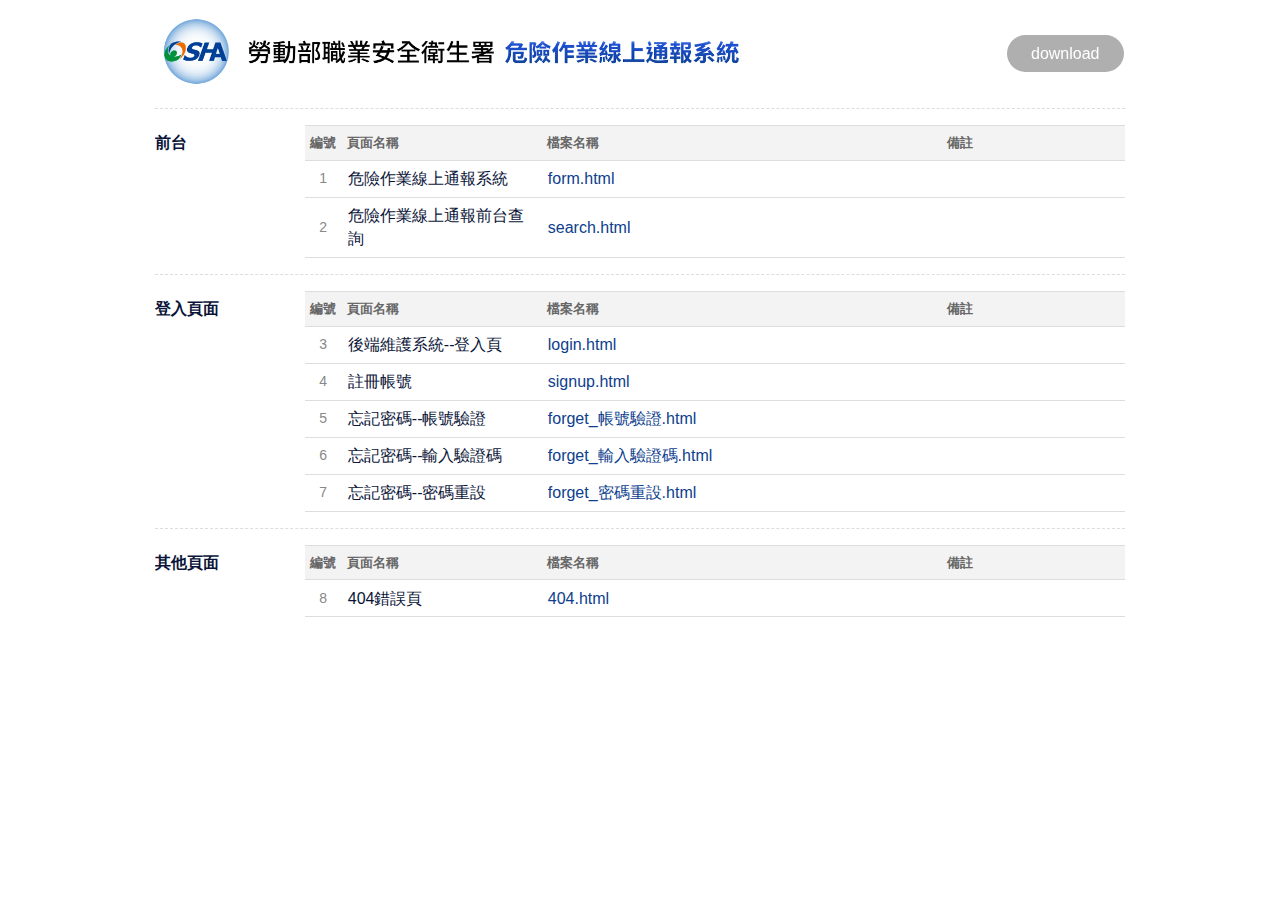
==== index.html @ 1592929c "first commit" ====
<!DOCTYPE html>
<html lang="zh-Hant" class="no-js">
  <head>
    <meta name="robots" content="noindex" />
    <!-- 使用 noindex 禁止 Google 搜尋建立索引，套版時請工程師刪掉這行 -->
    <meta charset="utf-8" />
    <meta http-equiv="X-UA-Compatible" content="IE=edge" />
    <meta name="viewport" content="width=device-width, initial-scale=1" />
    <title>勞動部職業安全衛生署 危險作業線上通報系統</title>
    <!--[if lt IE 9]>
      <script src="js/html5shiv.js"></script>
      <script src="js/respond.min.js"></script>
    <![endif]-->
    <!-- mainJs -->
    <link rel="stylesheet" href="css/style.css" />
    <style>
      .demo_wrap {
        max-width: 1000px;
        margin: 0em auto 1em;
        padding: 15px 15px 3em;
        clear: both;
        background: #fff;
      }

      .demo_wrap h1 {
        display: block;
        margin: 0px auto;
        max-width: 600px;
        float: left;
        margin-right: 1em;
      }

      @media screen and (max-width: 545px) {
        .demo_wrap h1 {
          max-width: 100%;
          float: none;
          text-align: center;
        }
      }

      .demo_wrap h1 img {
        width: 600px;
      }

      .num {
        width: 12%;
      }

      body {
        counter-reset: num;
      }

      table {
      }

      table th {
        color: #555;
        font-size: 0.813rem;
        text-align: left;
        color: #666;
      }

      table td,
      table th {
        border-left: none;
        border-right: none;
        padding: 0.4em;
      }

      table td .gray {
        color: #808080;
        font-size: 0.938rem;
      }

      table td a {
        display: block;
      }

      table tr th:first-child {
        width: 30px;
      }

      table caption {
        text-align: left;
        font-weight: bold;
        font-size: 1.25em;
        padding: 0.5em 0;
        color: #ff5050;
      }

      tbody tr td:first-child:before {
        counter-increment: num;
        display: block;
        text-align: center;
        color: #888;
        font-size: 0.875rem;
        content: counters(num, '.') ' ';
      }

      tbody tr td:nth-child(2) {
        width: 200px;
      }

      tbody tr td:nth-child(3) {
        width: 400px;
      }

      .btnGrp {
        text-align: right;
      }

      @media screen and (max-width: 545px) {
        .btnGrp {
          text-align: center;
        }
      }

      .tableWrapper {
        display: flex;
        align-items: flex-start;
      }

      @media screen and (max-width: 545px) {
        .tableWrapper {
          flex-flow: row wrap;
        }

        .tableWrapper h2 {
          flex: 1 0 100%;
          margin-bottom: 1em;
        }
      }

      h2 {
        margin: 0.5em 0 0.25em;
        font-size: 1rem;
        line-height: 1.25em;
        white-space: nowrap;
      }

      .tableWrapper h2 {
        flex: 0 0 150px;
        padding-right: 1em;
      }

      hr {
        border-top: 1px dashed #ddd;
      }
    </style>
  </head>

  <body>
    <div class="demo_wrap">
      <h1><img src="images/logo.png" alt="" /></h1>
      <div class="btnGrp">
        <a href="https://github.com/HywebU00/HyUI_v4.0" class="btn">download</a>
      </div>
      <hr />
      <div class="tableWrapper">
        <h2>前台</h2>
        <table>
          <thead>
            <tr>
              <th class="num">編號</th>
              <th>頁面名稱</th>
              <th>檔案名稱</th>
              <th>備註</th>
            </tr>
          </thead>
          <tbody>
            <tr>
              <td></td>
              <td>危險作業線上通報系統</td>
              <td><a href="form.html"></a></td>
              <td></td>
            </tr>
            <tr>
              <td></td>
              <td>危險作業線上通報前台查詢</td>
              <td><a href="search.html"></a></td>
              <td></td>
            </tr>
          </tbody>
        </table>
      </div>
      <hr />
      <div class="tableWrapper">
        <h2>登入頁面</h2>
        <table>
          <thead>
            <tr>
              <th class="num">編號</th>
              <th>頁面名稱</th>
              <th>檔案名稱</th>
              <th>備註</th>
            </tr>
          </thead>
          <tbody>
            <tr>
              <td></td>
              <td>後端維護系統--登入頁</td>
              <td><a href="login.html"></a></td>
              <td></td>
            </tr>
            <tr>
              <td></td>
              <td>註冊帳號</td>
              <td><a href="signup.html"></a></td>
              <td></td>
            </tr>
            <tr>
              <td></td>
              <td>忘記密碼--帳號驗證</td>
              <td><a href="forget_帳號驗證.html"></a></td>
              <td></td>
            </tr>
            <tr>
              <td></td>
              <td>忘記密碼--輸入驗證碼</td>
              <td><a href="forget_輸入驗證碼.html"></a></td>
              <td></td>
            </tr>
            <tr>
              <td></td>
              <td>忘記密碼--密碼重設</td>
              <td><a href="forget_密碼重設.html"></a></td>
              <td></td>
            </tr>
          </tbody>
        </table>
      </div>
      <hr />
      <div class="tableWrapper">
        <h2>其他頁面</h2>
        <table>
          <thead>
            <tr>
              <th class="num">編號</th>
              <th>頁面名稱</th>
              <th>檔案名稱</th>
              <th>備註</th>
            </tr>
          </thead>
          <tbody>
            <tr>
              <td></td>
              <td>404錯誤頁</td>
              <td><a href="404.html"></a></td>
              <td></td>
            </tr>
          </tbody>
        </table>
      </div>
    </div>
    <a href="javascript:;" class="scrollToTop" role="button">回頁首</a>
    <script>
      let aName = document.querySelectorAll('tbody a');
      aName.forEach((i) => {
        let Link = i.getAttribute('href');
        i.textContent = Link;
      });
    </script>
  </body>
</html>
---- css/style.css ----
@charset "UTF-8";
/* Grid system*/
/*== Media queries breakpoints*/
/* Extra small screen / phone*/
/* $screenXs:                  480px !default;*/
/* Small screen / tablet*/
/* $screenSm:                  768px !default;*/
/* Medium screen / desktop*/
/* $screenMd:                  992px !default;*/
/* Large screen / wide desktop*/
/* $screenLg:                  1400px !default;*/
/*== Grid system*/
/* $gridColumns:              12 !default;*/
/* $gridGutterWidth:         30px !default;*/
/*== Container sizes*/
/* Small screen / tablet*/
/* Medium screen / desktop*/
/* Large screen / wide desktop*/
/* Creates a wrapper for a series of columns*/
/* Generate the extra small columns*/
/* Generate the small columns*/
/* Generate the medium columns*/
/* Generate the large columns*/
img {
  max-width: 100%;
}

@layer webScss {
  html {
    font-family: sans-serif;
    -ms-text-size-adjust: 100%;
    -webkit-text-size-adjust: 100%;
  }
  body {
    margin: 0;
  }
  article,
  aside,
  details,
  figcaption,
  figure,
  footer,
  header,
  hgroup,
  main,
  menu,
  nav,
  section,
  summary {
    display: block;
  }
  audio,
  canvas,
  progress,
  video {
    display: inline-block;
    vertical-align: baseline;
  }
  audio:not([controls]) {
    display: none;
    height: 0;
  }
  [hidden],
  template {
    display: none;
  }
  a {
    background-color: transparent;
  }
  a:active, a:hover {
    outline: 0;
  }
  abbr[title] {
    border-bottom: 1px dotted;
  }
  b,
  strong {
    font-weight: bold;
  }
  dfn {
    font-style: italic;
  }
  h1 {
    font-size: 2em;
    margin: 0.67em 0;
  }
  mark {
    background: #ff0;
    color: #000;
  }
  small {
    font-size: 80%;
  }
  sub,
  sup {
    font-size: 75%;
    line-height: 0;
    position: relative;
    vertical-align: baseline;
  }
  sup {
    top: -0.5em;
  }
  sub {
    bottom: -0.25em;
  }
  img {
    border: 0;
  }
  svg:not(:root) {
    overflow: hidden;
  }
  figure {
    margin: 1em 40px;
  }
  hr {
    box-sizing: content-box;
    height: 0;
  }
  pre {
    overflow: auto;
  }
  code,
  kbd,
  pre,
  samp {
    font-family: monospace, monospace;
    font-size: 1em;
  }
  button,
  input,
  optgroup,
  select,
  textarea {
    color: inherit;
    font: inherit;
    margin: 0;
  }
  button {
    overflow: visible;
  }
  button,
  select {
    text-transform: none;
  }
  button,
  html input[type=button],
  input[type=reset],
  input[type=submit] {
    -webkit-appearance: button;
    cursor: pointer;
  }
  button[disabled],
  html input[disabled] {
    cursor: default;
  }
  button::-moz-focus-inner,
  input::-moz-focus-inner {
    border: 0;
    padding: 0;
  }
  input {
    line-height: normal;
  }
  input[type=checkbox],
  input[type=radio] {
    box-sizing: border-box;
    padding: 0;
  }
  input[type=number]::-webkit-inner-spin-button,
  input[type=number]::-webkit-outer-spin-button {
    height: auto;
  }
  input[type=search] {
    -webkit-appearance: textfield;
    box-sizing: content-box;
  }
  input[type=search]::-webkit-search-cancel-button,
  input[type=search]::-webkit-search-decoration {
    -webkit-appearance: none;
  }
  fieldset {
    border: 1px solid #c0c0c0;
    margin: 0 2px;
    padding: 0.35em 0.625em 0.75em;
  }
  legend {
    border: 0;
    padding: 0;
  }
  textarea {
    overflow: auto;
  }
  optgroup {
    font-weight: bold;
  }
  table {
    border-collapse: collapse;
    border-spacing: 0;
  }
  td,
  th {
    padding: 0;
  }
  .cp {
    font-size: 1.0666666em;
    line-height: 1.65em;
  }
  @media screen and (max-width: 575px) {
    .cp {
      font-size: 1.2em;
    }
  }
  .cp h1 {
    font-size: 2em;
  }
  .cp h2 {
    font-size: 1.75em;
    margin-bottom: 1.25em;
  }
  .cp h3 {
    font-size: 1.5em;
  }
  .cp h4 {
    font-size: 1.25em;
    margin-top: 0;
    margin-bottom: 1em;
  }
  .cp h5 {
    font-size: 1.125em;
    margin-top: 0;
    margin-bottom: 1em;
  }
  .cp h6 {
    font-size: 1.125em;
    margin-top: 0;
    margin-bottom: 1em;
  }
  .cp p {
    font-size: 1em;
    line-height: 1.85em;
    margin-top: 0;
  }
  .cp ul,
  .cp ol {
    font-size: 1em;
    margin-bottom: 1em;
  }
  .cp ul li,
  .cp ol li {
    margin-bottom: 0.5em;
  }
  .cp dd,
  .cp th,
  .cp td figure {
    font-size: 1em;
  }
  .cp blockquote {
    background: #f1f1f1;
    font-style: normal;
    display: block;
    font-size: 1em;
    border-left: 5px solid #0d408d;
    padding: 2em;
    box-sizing: border-box;
    margin: 0 0em 2em;
  }
  .cp img {
    max-width: 100%;
  }
  @media screen and (max-width: 767px) {
    .cp img {
      max-width: 100%;
      width: auto;
      clear: both;
    }
  }
  a:focus-visible {
    outline: #255398 2px solid;
  }
  @media screen and (max-width: 767px) {
    a:focus-visible {
      box-shadow: none;
    }
  }
  .accessKey {
    position: absolute;
    top: 5px;
    left: 5px;
    z-index: 9;
    color: #0a1438;
    font-size: 1em;
  }
  @media screen and (max-width: 767px) {
    .accessKey {
      display: none;
    }
  }
  a.goCenter {
    position: absolute;
    top: -2.2em;
    left: 50%;
    margin-left: -480px;
    padding: 0 0.5em;
    height: 2em;
    line-height: 2em;
    background: #0d408d;
    color: #fff;
    text-decoration: none;
    z-index: 999999999999;
    opacity: 0;
    transition: 0.5s;
    border-radius: 0px 0px 4px 4px;
    color: #fff;
  }
  @media screen and (max-width: 767px) {
    a.goCenter {
      display: none;
    }
  }
  a.goCenter:hover, a.goCenter:focus-visible {
    background: #1155bc;
    top: 0;
    opacity: 1;
    box-shadow: none;
    color: #fff;
  }
  .no-js noscript {
    display: block;
    padding: 0.5em;
    border: 2px solid #0d408d;
    background: #fff;
    color: #666;
    overflow: hidden;
    line-height: 1.45em;
    font-size: 0.813em;
    margin: 0 0.5em 0.5em;
    border-radius: 4px;
    box-sizing: border-box;
  }
  .no-js noscript a {
    color: #0d408d;
  }
  .no-js noscript a:hover, .no-js noscript a:focus-visible {
    color: #0c3a7f;
  }
  .no-js .mpSlider .imgContainer {
    display: none;
  }
  .no-js .mpSlider .imgContainer img {
    -o-object-fit: cover;
       object-fit: cover;
  }
  .no-js .mpSlider .imgContainer:nth-child(1) {
    display: block;
  }
  .no-js .navigation {
    padding-right: 170px;
  }
  .no-js .navigation .language {
    width: auto;
    position: absolute;
    right: 160px;
  }
  .no-js .navigation .language > a {
    display: none;
  }
  .no-js .navigation .language ul {
    top: 0;
    width: 160px;
  }
  .no-js .navigation .language ul li {
    display: block;
    width: auto;
  }
  .no-js .webSearch noscript {
    margin-left: 1%;
    margin-right: 1%;
  }
  .no-js .tabSet {
    width: 100%;
    max-width: 800px;
    margin: 0 auto;
  }
  .no-js .tabSet .tabItem {
    width: 100%;
    display: block;
    position: relative;
    color: #000;
    margin-bottom: 0px;
    border-bottom: 3px solid #ddd;
  }
  .no-js .tabSet .tabItem > a {
    background: none;
    font-size: 1.5em;
    color: #000;
  }
  .no-js .tabSet .tabItem:before {
    display: none;
  }
  .no-js .tabSet .tabItem.active {
    color: #000;
    width: 100%;
    display: block;
    position: relative;
    border-bottom: 3px solid #ddd;
  }
  .no-js .tabSet .tabItem.active > a {
    color: #000;
    background: none;
  }
  .no-js .tabSet .tabContent {
    width: 100%;
    position: relative;
    display: block;
  }
  .no-js .cpSlider .imgContainer {
    display: inline-block;
    width: 30%;
    margin: 0 1% 1em;
  }
  @media screen and (max-width: 767px) {
    .no-js .cpSlider .imgContainer {
      width: 47%;
      margin: 0 1% 1em;
    }
  }
  .no-js .cpSlider .imgContainer img {
    -o-object-fit: cover;
       object-fit: cover;
  }
  .no-js .adSlider .imgContainer {
    display: inline-block;
    width: 22%;
    margin: 0 1% 1em;
    border: 1px solid #ddd;
  }
  @media screen and (max-width: 767px) {
    .no-js .adSlider .imgContainer {
      width: 47%;
      margin: 0 1% 1em;
    }
  }
  .no-js .adSlider .imgContainer img {
    -o-object-fit: cover;
       object-fit: cover;
  }
  .no-js img.lazy {
    display: none;
  }
  .no-js img.lazy + noscript img {
    display: block;
    -o-object-fit: cover;
       object-fit: cover;
  }
  body {
    font-size: 1em;
    font-weight: normal;
    color: #0a1438;
    line-height: 1.45em;
    font-family: Lato, "PingFang TC", "Helvetica Neue", Helvetica, 微軟正黑體, Arial, sans-serif;
    -webkit-text-size-adjust: none;
  }
  body.smallSize {
    font-size: 0.938em;
  }
  body.largeSize {
    font-size: 1.125em;
  }
  a {
    text-decoration: none;
    color: #0d408d;
  }
  a:hover, a:focus-visible {
    color: #0c3a7f;
    cursor: pointer;
  }
  a:focus-visible {
    outline: #0c3a7f 2px solid;
  }
  kbd {
    background: #fff;
    border-radius: 0.2em;
    color: #555;
    font-weight: bold;
    display: inline-block;
    padding: 0.1em 0.6em;
    font-size: 0.938em;
    font-family: sans-serif;
    margin-right: 0.4em;
    margin-bottom: 0.1em;
    vertical-align: middle;
    border-top: 1px solid #bbb;
    border-bottom: 3px solid #bbb;
    border-left: 2px solid #bbb;
    border-right: 2px solid #bbb;
  }
  kbd ~ kbd {
    margin-left: 0.4em;
  }
  kbd kbd {
    border: none;
  }
  .fontSize {
    display: flex;
    align-items: center;
    margin-right: 0.5em;
  }
  .fontSize > button, .fontSize > button.disabled,
  .fontSize button[disabled] {
    font-size: 0.875em;
    color: #222;
    padding: 0;
    margin: 0;
    opacity: 1;
    background: none;
    border: none;
    text-align: left;
  }
  .fontSize span {
    content: "字型大小：";
    display: block;
    font-size: 0.875em;
    margin-top: 4px;
  }
  .fontSize ul {
    margin: 0;
    padding: 0;
    list-style: none;
    display: flex;
    flex: 0 0 6em;
  }
  .fontSize ul li {
    font-size: 1em;
    flex: 0 0 auto;
    margin: 2px;
    align-items: center;
  }
  .fontSize ul li button,
  .fontSize ul li a {
    display: block;
    text-align: center;
    line-height: 32px;
    border-radius: 50%;
    background: #f1f1f1;
    width: 32px;
    height: 32px;
    color: #333;
    margin: 0;
    padding: 0;
  }
  .fontSize ul li button:hover, .fontSize ul li button:focus, .fontSize ul li button.active,
  .fontSize ul li a:hover,
  .fontSize ul li a:focus,
  .fontSize ul li a.active {
    background: #0c3a7f;
    color: #fff;
    box-shadow: none;
  }
  .fontSize ul li button.small,
  .fontSize ul li a.small {
    font-size: 0.938em;
  }
  .fontSize ul li button.large,
  .fontSize ul li a.large {
    font-size: 1.125em;
  }
  @media screen and (max-width: 767px) {
    .fontSize {
      display: none;
    }
  }
  .fontSize.typeB {
    margin: 0;
    position: relative;
  }
  .fontSize.typeB::before {
    display: none;
  }
  .fontSize.typeB > button {
    text-indent: -9999px;
    color: transparent;
    width: 50px;
    aspect-ratio: 1/1;
    position: relative;
  }
  .fontSize.typeB > button::before {
    width: 100%;
    aspect-ratio: 1/1;
    content: "Aa";
    text-indent: 0;
    color: #fff;
    position: absolute;
    text-align: center;
    inset: 0;
    line-height: 50px;
    z-index: 2;
    display: block;
  }
  .fontSize.typeB ul {
    background: #444;
    position: absolute;
    display: none;
    top: 100%;
    left: 50%;
    transform: translateX(-50%);
  }
  .fontSize.typeB ul li {
    margin: 0 auto;
  }
  .fontSize.typeB ul li button {
    color: #fff;
    padding: 0;
    margin: 0;
    border: none;
    border-radius: 0;
    background: none;
    transition: 0.3s ease-out;
  }
  .fontSize.typeB ul li button.active {
    background: #0c3a7f;
    color: #fff;
    box-shadow: none;
  }
  .fontSize.typeB ul li button:hover, .fontSize.typeB ul li button:focus-visible {
    background: #0d408d;
    border-inline: #0c3a7f 2px solid;
  }
  .btnGrp {
    text-align: center;
    padding: 1em 0;
  }
  .uploadGrp .uploadBtn, .btn {
    font-size: 1em;
    touch-action: manipulation;
    background-image: none;
    display: inline-block;
    text-align: center;
    vertical-align: middle;
    text-decoration: none;
    white-space: nowrap;
    line-height: normal;
    width: auto;
    padding: 0.6em 1.5em;
    min-width: 4em;
    margin: 0.25em 0.1em;
    text-shadow: none;
    border-radius: 30px;
  }
  .uploadGrp .uploadBtn i, .btn i {
    margin-right: 0.25em;
    margin-left: 0.25em;
  }
  .btn {
    background: #afafaf;
    border: none;
    color: #fff;
    position: relative;
    overflow: hidden;
    transform: perspective(1px) translateZ(0);
    transition-property: color;
    position: relative;
  }
  .btn:before {
    content: "";
    position: absolute;
    z-index: -1;
    top: 0;
    left: 0;
    right: 0;
    bottom: 0;
    background: rgba(150, 150, 150, 0.5);
    transform: scale(0);
    transition-property: transform;
    transition-duration: 0.2s;
    transition-timing-function: ease-out;
  }
  .btn:hover, .btn:focus-visible {
    cursor: pointer;
    color: #fff;
    outline: none;
  }
  .btn:hover::before, .btn:focus-visible::before {
    transform: scale(1);
  }
  .btn.active {
    background: #bcbcbc;
    cursor: pointer;
  }
  .btn:hover, .btn:focus-visible {
    color: #fff;
    outline: none;
  }
  .btnSubmit,
  .btnPrimary {
    background: #092b5e;
    border: none;
    color: #fff;
    position: relative;
    overflow: hidden;
    transform: perspective(1px) translateZ(0);
    transition-property: color;
    position: relative;
    background: linear-gradient(180deg, #637fe3 0%, #1e50d1 35%, #0d408d 100%);
  }
  .btnSubmit:before,
  .btnPrimary:before {
    content: "";
    position: absolute;
    z-index: -1;
    top: 0;
    left: 0;
    right: 0;
    bottom: 0;
    background: rgba(4, 22, 48, 0.5);
    transform: scale(0);
    transition-property: transform;
    transition-duration: 0.2s;
    transition-timing-function: ease-out;
  }
  .btnSubmit:hover, .btnSubmit:focus-visible,
  .btnPrimary:hover,
  .btnPrimary:focus-visible {
    cursor: pointer;
    color: #fff;
    outline: none;
  }
  .btnSubmit:hover::before, .btnSubmit:focus-visible::before,
  .btnPrimary:hover::before,
  .btnPrimary:focus-visible::before {
    transform: scale(1);
  }
  .btnSubmit.active,
  .btnPrimary.active {
    background: #0b3576;
    cursor: pointer;
  }
  .btnSearch {
    background: #0f4ba4;
    border: none;
    color: #fff;
    position: relative;
    overflow: hidden;
    transform: perspective(1px) translateZ(0);
    transition-property: color;
    position: relative;
  }
  .btnSearch:before {
    content: "";
    position: absolute;
    z-index: -1;
    top: 0;
    left: 0;
    right: 0;
    bottom: 0;
    background: rgba(11, 53, 118, 0.5);
    transform: scale(0);
    transition-property: transform;
    transition-duration: 0.2s;
    transition-timing-function: ease-out;
  }
  .btnSearch:hover, .btnSearch:focus-visible {
    cursor: pointer;
    color: #fff;
    outline: none;
  }
  .btnSearch:hover::before, .btnSearch:focus-visible::before {
    transform: scale(1);
  }
  .btnSearch.active {
    background: #1155bc;
    cursor: pointer;
  }
  .btnSecondary {
    background: #1b47bb;
    border: none;
    color: #fff;
    position: relative;
    overflow: hidden;
    transform: perspective(1px) translateZ(0);
    transition-property: color;
    position: relative;
    background: linear-gradient(180deg, #45bcff 0%, #2b90dc 35%, #006ec0 100%);
    color: #fff;
    text-shadow: none;
  }
  .btnSecondary:before {
    content: "";
    position: absolute;
    z-index: -1;
    top: 0;
    left: 0;
    right: 0;
    bottom: 0;
    background: rgba(20, 54, 142, 0.5);
    transform: scale(0);
    transition-property: transform;
    transition-duration: 0.2s;
    transition-timing-function: ease-out;
  }
  .btnSecondary:hover, .btnSecondary:focus-visible {
    cursor: pointer;
    color: #fff;
    outline: none;
  }
  .btnSecondary:hover::before, .btnSecondary:focus-visible::before {
    transform: scale(1);
  }
  .btnSecondary.active {
    background: #1e50d1;
    cursor: pointer;
  }
  .btnNormal {
    background: #e4ecff;
    border: none;
    color: #0a1438;
    position: relative;
    overflow: hidden;
    transform: perspective(1px) translateZ(0);
    transition-property: color;
    position: relative;
    text-shadow: none;
  }
  .btnNormal:before {
    content: "";
    position: absolute;
    z-index: -1;
    top: 0;
    left: 0;
    right: 0;
    bottom: 0;
    background: rgba(177, 200, 255, 0.5);
    transform: scale(0);
    transition-property: transform;
    transition-duration: 0.2s;
    transition-timing-function: ease-out;
  }
  .btnNormal:hover, .btnNormal:focus-visible {
    cursor: pointer;
    color: #fff;
    outline: none;
  }
  .btnNormal:hover::before, .btnNormal:focus-visible::before {
    transform: scale(1);
  }
  .btnNormal.active {
    background: #fefeff;
    cursor: pointer;
  }
  .btnNormal:hover, .btnNormal:focus-visible {
    color: #404046;
  }
  .btnNostyle {
    border: none;
  }
  .btnBack {
    background: #555;
    color: #fff;
    border: 1px solid #ddd;
  }
  .btnBack:hover, .btnBack:focus-visible {
    background: #092b5e;
    border: 1px solid #ddd;
  }
  .disabled,
  [disabled] {
    opacity: 0.5;
    cursor: not-allowed;
    text-shadow: none;
  }
  .readonly,
  [readonly] {
    opacity: 0.5;
    cursor: not-allowed;
    text-shadow: none;
  }
  .btnXl {
    font-size: 1.5em;
  }
  .btnLg {
    font-size: 1.25em;
  }
  .btnSm {
    font-size: 0.938em;
  }
  .btnXs {
    font-size: 0.75em;
  }
  .divider,
  .dividerVertical {
    text-align: center;
    white-space: nowrap;
    -webkit-user-select: none;
    -moz-user-select: none;
    -o-user-select: none;
    user-select: none;
    font-size: 0.813em;
    color: grey;
    text-shadow: 0 1px 1px #fff;
    display: block;
  }
  .divider {
    display: table;
    line-height: 1;
    margin: 20px 0;
  }
  .divider:after, .divider:before {
    content: "";
    display: table-cell;
    position: relative;
    top: 50%;
    width: 50%;
    background-repeat: no-repeat;
    background-image: url("../images/basic/divider.jpg");
  }
  .divider:before {
    background-position: right 1em top 50%;
  }
  .divider:after {
    background-position: left 1em top 50%;
  }
  .dividerVertical {
    position: absolute;
    z-index: 2;
    top: 50%;
    left: 50%;
    width: auto;
    height: 50%;
    line-height: 0;
    transform: translateX(-50%);
  }
  .dividerVertical:after, .dividerVertical:before {
    content: "";
    position: absolute;
    left: 50%;
    z-index: 3;
    width: 0;
    height: calc(100% - 1.2rem);
    border-left: 1px solid #cfcfcf;
    border-right: 1px solid rgba(255, 255, 255, 0.05);
  }
  .dividerVertical:before {
    top: -100%;
  }
  .dividerVertical:after {
    bottom: 0;
  }
  hr {
    border: none;
    border-top: 1px solid #cfcfcf;
    margin: 1em 0px;
    display: block;
    clear: both;
  }
  [class^=i_]:before {
    content: "";
    display: inline-block;
    height: 1em;
    width: 1em;
    vertical-align: middle;
  }
  .i_calendarColor:before {
    background: url(../images/icon/icon_calendar_color.svg) center center no-repeat;
    background-size: contain;
    margin-top: -0.1em;
    margin-bottom: 0.1em;
  }
  .i_add_dark:before {
    background: url(../images/icon/icon_add_dark.svg) center center no-repeat;
    background-size: contain;
    margin-top: -0.1em;
    margin-bottom: 0.1em;
  }
  .i_apple_dark:before {
    background: url(../images/icon/icon_apple_dark.svg) center center no-repeat;
    background-size: contain;
    margin-top: -0.1em;
    margin-bottom: 0.1em;
  }
  .i_arrowLeft_dark:before {
    background: url(../images/icon/icon_arrow_left_dark.svg) center center no-repeat;
    background-size: contain;
    margin-top: -0.1em;
    margin-bottom: 0.1em;
  }
  .i_arrowRight_dark:before {
    background: url(../images/icon/icon_arrow_right_dark.svg) center center no-repeat;
    background-size: contain;
    margin-top: -0.1em;
    margin-bottom: 0.1em;
  }
  .i_arrowUp_dark:before {
    background: url(../images/icon/icon_arrow_up_dark.svg) center center no-repeat;
    background-size: contain;
    margin-top: -0.1em;
    margin-bottom: 0.1em;
  }
  .i_arrowDown_dark:before {
    background: url(../images/icon/icon_arrow_down_dark.svg) center center no-repeat;
    background-size: contain;
    margin-top: -0.1em;
    margin-bottom: 0.1em;
  }
  .i_bookmark_dark:before {
    background: url(../images/icon/icon_bookmark_dark.svg) center center no-repeat;
    background-size: contain;
    margin-top: -0.1em;
    margin-bottom: 0.1em;
  }
  .i_calendar_dark:before {
    background: url(../images/icon/icon_calendar_dark.svg) center center no-repeat;
    background-size: contain;
    margin-top: -0.1em;
    margin-bottom: 0.1em;
  }
  .i_chat_dark:before {
    background: url(../images/icon/icon_chat_dark.svg) center center no-repeat;
    background-size: contain;
    margin-top: -0.1em;
    margin-bottom: 0.1em;
  }
  .i_check_dark:before {
    background: url(../images/icon/icon_check_dark.svg) center center no-repeat;
    background-size: contain;
    margin-top: -0.1em;
    margin-bottom: 0.1em;
  }
  .i_clock_dark:before {
    background: url(../images/icon/icon_clock_dark.svg) center center no-repeat;
    background-size: contain;
    margin-top: -0.1em;
    margin-bottom: 0.1em;
  }
  .i_close_dark:before {
    background: url(../images/icon/icon_close_dark.svg) center center no-repeat;
    background-size: contain;
    margin-top: -0.1em;
    margin-bottom: 0.1em;
  }
  .i_copy_dark:before {
    background: url(../images/icon/icon_copy_dark.svg) center center no-repeat;
    background-size: contain;
    margin-top: -0.1em;
    margin-bottom: 0.1em;
  }
  .i_dot_dark:before {
    background: url(../images/icon/icon_dot_dark.svg) center center no-repeat;
    background-size: contain;
    margin-top: -0.1em;
    margin-bottom: 0.1em;
  }
  .i_edit_dark:before {
    background: url(../images/icon/icon_edit_dark.svg) center center no-repeat;
    background-size: contain;
    margin-top: -0.1em;
    margin-bottom: 0.1em;
  }
  .i_facebook_dark:before {
    background: url(../images/icon/icon_facebook_dark.svg) center center no-repeat;
    background-size: contain;
    margin-top: -0.1em;
    margin-bottom: 0.1em;
  }
  .i_global_dark:before {
    background: url(../images/icon/icon_global_dark.svg) center center no-repeat;
    background-size: contain;
    margin-top: -0.1em;
    margin-bottom: 0.1em;
  }
  .i_googleplus_dark:before {
    background: url(../images/icon/icon_googleplus_dark.svg) center center no-repeat;
    background-size: contain;
    margin-top: -0.1em;
    margin-bottom: 0.1em;
  }
  .i_grid_dark:before {
    background: url(../images/icon/icon_grid_dark.svg) center center no-repeat;
    background-size: contain;
    margin-top: -0.1em;
    margin-bottom: 0.1em;
  }
  .i_heart_dark:before {
    background: url(../images/icon/icon_heart_dark.svg) center center no-repeat;
    background-size: contain;
    margin-top: -0.1em;
    margin-bottom: 0.1em;
  }
  .i_home_dark:before {
    background: url(../images/icon/icon_home_dark.svg) center center no-repeat;
    background-size: contain;
    margin-top: -0.1em;
    margin-bottom: 0.1em;
  }
  .i_info_dark:before {
    background: url(../images/icon/icon_info_dark.svg) center center no-repeat;
    background-size: contain;
    margin-top: -0.1em;
    margin-bottom: 0.1em;
  }
  .i_layout_dark:before {
    background: url(../images/icon/icon_layout_dark.svg) center center no-repeat;
    background-size: contain;
    margin-top: -0.1em;
    margin-bottom: 0.1em;
  }
  .i_link_dark:before {
    background: url(../images/icon/icon_link_dark.svg) center center no-repeat;
    background-size: contain;
    margin-top: -0.1em;
    margin-bottom: 0.1em;
  }
  .i_linkedin_dark:before {
    background: url(../images/icon/icon_linkedin_dark.svg) center center no-repeat;
    background-size: contain;
    margin-top: -0.1em;
    margin-bottom: 0.1em;
  }
  .i_lock_dark:before {
    background: url(../images/icon/icon_lock_dark.svg) center center no-repeat;
    background-size: contain;
    margin-top: -0.1em;
    margin-bottom: 0.1em;
  }
  .i_mail_dark:before {
    background: url(../images/icon/icon_mail_dark.svg) center center no-repeat;
    background-size: contain;
    margin-top: -0.1em;
    margin-bottom: 0.1em;
  }
  .i_man_dark:before {
    background: url(../images/icon/icon_man_dark.svg) center center no-repeat;
    background-size: contain;
    margin-top: -0.1em;
    margin-bottom: 0.1em;
  }
  .i_minus_dark:before {
    background: url(../images/icon/icon_minus_dark.svg) center center no-repeat;
    background-size: contain;
    margin-top: -0.1em;
    margin-bottom: 0.1em;
  }
  .i_move_dark:before {
    background: url(../images/icon/icon_move_dark.svg) center center no-repeat;
    background-size: contain;
    margin-top: -0.1em;
    margin-bottom: 0.1em;
  }
  .i_order_dark:before {
    background: url(../images/icon/icon_order_dark.svg) center center no-repeat;
    background-size: contain;
    margin-top: -0.1em;
    margin-bottom: 0.1em;
  }
  .i_photo_dark:before {
    background: url(../images/icon/icon_photo_dark.svg) center center no-repeat;
    background-size: contain;
    margin-top: -0.1em;
    margin-bottom: 0.1em;
  }
  .i_pick_dark:before {
    background: url(../images/icon/icon_pick_dark.svg) center center no-repeat;
    background-size: contain;
    margin-top: -0.1em;
    margin-bottom: 0.1em;
  }
  .i_play_dark:before {
    background: url(../images/icon/icon_play_dark.svg) center center no-repeat;
    background-size: contain;
    margin-top: -0.1em;
    margin-bottom: 0.1em;
  }
  .i_reflash_dark:before {
    background: url(../images/icon/icon_reflash_dark.svg) center center no-repeat;
    background-size: contain;
    margin-top: -0.1em;
    margin-bottom: 0.1em;
  }
  .i_rss_dark:before {
    background: url(../images/icon/icon_rss_dark.svg) center center no-repeat;
    background-size: contain;
    margin-top: -0.1em;
    margin-bottom: 0.1em;
  }
  .i_search_dark:before {
    background: url(../images/icon/icon_search_dark.svg) center center no-repeat;
    background-size: contain;
    margin-top: -0.1em;
    margin-bottom: 0.1em;
  }
  .i_setting_dark:before {
    background: url(../images/icon/icon_setting_dark.svg) center center no-repeat;
    background-size: contain;
    margin-top: -0.1em;
    margin-bottom: 0.1em;
  }
  .i_sort_dark:before {
    background: url(../images/icon/icon_sort_dark.svg) center center no-repeat;
    background-size: contain;
    margin-top: -0.1em;
    margin-bottom: 0.1em;
  }
  .i_star_dark:before {
    background: url(../images/icon/icon_star_dark.svg) center center no-repeat;
    background-size: contain;
    margin-top: -0.1em;
    margin-bottom: 0.1em;
  }
  .i_top_dark:before {
    background: url(../images/icon/icon_top_dark.svg) center center no-repeat;
    background-size: contain;
    margin-top: -0.1em;
    margin-bottom: 0.1em;
  }
  .i_trash_dark:before {
    background: url(../images/icon/icon_trash_dark.svg) center center no-repeat;
    background-size: contain;
    margin-top: -0.1em;
    margin-bottom: 0.1em;
  }
  .i_twitter_dark:before {
    background: url(../images/icon/icon_twitter_dark.svg) center center no-repeat;
    background-size: contain;
    margin-top: -0.1em;
    margin-bottom: 0.1em;
  }
  .i_video_dark:before {
    background: url(../images/icon/icon_video_dark.svg) center center no-repeat;
    background-size: contain;
    margin-top: -0.1em;
    margin-bottom: 0.1em;
  }
  .i_view_dark:before {
    background: url(../images/icon/icon_view_dark.svg) center center no-repeat;
    background-size: contain;
    margin-top: -0.1em;
    margin-bottom: 0.1em;
  }
  .i_vimeo_dark:before {
    background: url(../images/icon/icon_vimeo_dark.svg) center center no-repeat;
    background-size: contain;
    margin-top: -0.1em;
    margin-bottom: 0.1em;
  }
  .i_youtube_dark:before {
    background: url(../images/icon/icon_youtube_dark.svg) center center no-repeat;
    background-size: contain;
    margin-top: -0.1em;
    margin-bottom: 0.1em;
  }
  .i_add:before {
    background: url(../images/icon/icon_add.svg) center center no-repeat;
    background-size: contain;
    margin-top: -0.1em;
    margin-bottom: 0.1em;
  }
  .i_apple:before {
    background: url(../images/icon/icon_apple.svg) center center no-repeat;
    background-size: contain;
    margin-top: -0.1em;
    margin-bottom: 0.1em;
  }
  .i_arrowLeft:before {
    background: url(../images/icon/icon_arrow_left.svg) center center no-repeat;
    background-size: contain;
    margin-top: -0.1em;
    margin-bottom: 0.1em;
  }
  .i_arrowRight:before {
    background: url(../images/icon/icon_arrow_right.svg) center center no-repeat;
    background-size: contain;
    margin-top: -0.1em;
    margin-bottom: 0.1em;
  }
  .i_arrowUp:before {
    background: url(../images/icon/icon_arrowUp.svg) center center no-repeat;
    background-size: contain;
    margin-top: -0.1em;
    margin-bottom: 0.1em;
  }
  .i_arrowDown:before {
    background: url(../images/icon/icon_arrowDown.svg) center center no-repeat;
    background-size: contain;
    margin-top: -0.1em;
    margin-bottom: 0.1em;
  }
  .i_bookmark:before {
    background: url(../images/icon/icon_bookmark.svg) center center no-repeat;
    background-size: contain;
    margin-top: -0.1em;
    margin-bottom: 0.1em;
  }
  .i_calendar:before {
    background: url(../images/icon/icon_calendar.svg) center center no-repeat;
    background-size: contain;
    margin-top: -0.1em;
    margin-bottom: 0.1em;
  }
  .i_calendar_color:before {
    background: url(../images/icon/icon_calendar_color.svg) center center no-repeat;
    background-size: contain;
    margin-top: -0.1em;
    margin-bottom: 0.1em;
  }
  .i_chat:before {
    background: url(../images/icon/icon_chat.svg) center center no-repeat;
    background-size: contain;
    margin-top: -0.1em;
    margin-bottom: 0.1em;
  }
  .i_check:before {
    background: url(../images/icon/icon_check.svg) center center no-repeat;
    background-size: contain;
    margin-top: -0.1em;
    margin-bottom: 0.1em;
  }
  .i_clock:before {
    background: url(../images/icon/icon_clock.svg) center center no-repeat;
    background-size: contain;
    margin-top: -0.1em;
    margin-bottom: 0.1em;
  }
  .i_close:before {
    background: url(../images/icon/icon_close.svg) center center no-repeat;
    background-size: contain;
    margin-top: -0.1em;
    margin-bottom: 0.1em;
  }
  .i_copy:before {
    background: url(../images/icon/icon_copy.svg) center center no-repeat;
    background-size: contain;
    margin-top: -0.1em;
    margin-bottom: 0.1em;
  }
  .i_dot:before {
    background: url(../images/icon/icon_dot.svg) center center no-repeat;
    background-size: contain;
    margin-top: -0.1em;
    margin-bottom: 0.1em;
  }
  .i_edit:before {
    background: url(../images/icon/icon_edit.svg) center center no-repeat;
    background-size: contain;
    margin-top: -0.1em;
    margin-bottom: 0.1em;
  }
  .i_facebook:before {
    background: url(../images/icon/icon_facebook.svg) center center no-repeat;
    background-size: contain;
    margin-top: -0.1em;
    margin-bottom: 0.1em;
  }
  .i_global:before {
    background: url(../images/icon/icon_global.svg) center center no-repeat;
    background-size: contain;
    margin-top: -0.1em;
    margin-bottom: 0.1em;
  }
  .i_googleplus:before {
    background: url(../images/icon/icon_googleplus.svg) center center no-repeat;
    background-size: contain;
    margin-top: -0.1em;
    margin-bottom: 0.1em;
  }
  .i_grid:before {
    background: url(../images/icon/icon_grid.svg) center center no-repeat;
    background-size: contain;
    margin-top: -0.1em;
    margin-bottom: 0.1em;
  }
  .i_heart:before {
    background: url(../images/icon/icon_heart.svg) center center no-repeat;
    background-size: contain;
    margin-top: -0.1em;
    margin-bottom: 0.1em;
  }
  .i_home:before {
    background: url(../images/icon/icon_home.svg) center center no-repeat;
    background-size: contain;
    margin-top: -0.1em;
    margin-bottom: 0.1em;
  }
  .i_info:before {
    background: url(../images/icon/icon_info.svg) center center no-repeat;
    background-size: contain;
    margin-top: -0.1em;
    margin-bottom: 0.1em;
  }
  .i_layout:before {
    background: url(../images/icon/icon_layout.svg) center center no-repeat;
    background-size: contain;
    margin-top: -0.1em;
    margin-bottom: 0.1em;
  }
  .i_link:before {
    background: url(../images/icon/icon_link.svg) center center no-repeat;
    background-size: contain;
    margin-top: -0.1em;
    margin-bottom: 0.1em;
  }
  .i_linkedin:before {
    background: url(../images/icon/icon_linkedin.svg) center center no-repeat;
    background-size: contain;
    margin-top: -0.1em;
    margin-bottom: 0.1em;
  }
  .i_lock:before {
    background: url(../images/icon/icon_lock.svg) center center no-repeat;
    background-size: contain;
    margin-top: -0.1em;
    margin-bottom: 0.1em;
  }
  .i_mail:before {
    background: url(../images/icon/icon_mail.svg) center center no-repeat;
    background-size: contain;
    margin-top: -0.1em;
    margin-bottom: 0.1em;
  }
  .i_man:before {
    background: url(../images/icon/icon_man.svg) center center no-repeat;
    background-size: contain;
    margin-top: -0.1em;
    margin-bottom: 0.1em;
  }
  .i_minus:before {
    background: url(../images/icon/icon_minus.svg) center center no-repeat;
    background-size: contain;
    margin-top: -0.1em;
    margin-bottom: 0.1em;
  }
  .i_move:before {
    background: url(../images/icon/icon_move.svg) center center no-repeat;
    background-size: contain;
    margin-top: -0.1em;
    margin-bottom: 0.1em;
  }
  .i_order:before {
    background: url(../images/icon/icon_order.svg) center center no-repeat;
    background-size: contain;
    margin-top: -0.1em;
    margin-bottom: 0.1em;
  }
  .i_photo:before {
    background: url(../images/icon/icon_photo.svg) center center no-repeat;
    background-size: contain;
    margin-top: -0.1em;
    margin-bottom: 0.1em;
  }
  .i_pick:before {
    background: url(../images/icon/icon_pick.svg) center center no-repeat;
    background-size: contain;
    margin-top: -0.1em;
    margin-bottom: 0.1em;
  }
  .i_play:before {
    background: url(../images/icon/icon_play.svg) center center no-repeat;
    background-size: contain;
    margin-top: -0.1em;
    margin-bottom: 0.1em;
  }
  .i_reflash:before {
    background: url(../images/icon/icon_reflash.svg) center center no-repeat;
    background-size: contain;
    margin-top: -0.1em;
    margin-bottom: 0.1em;
  }
  .i_rss:before {
    background: url(../images/icon/icon_rss.svg) center center no-repeat;
    background-size: contain;
    margin-top: -0.1em;
    margin-bottom: 0.1em;
  }
  .i_search:before {
    background: url(../images/icon/icon_search.svg) center center no-repeat;
    background-size: contain;
    margin-top: -0.1em;
    margin-bottom: 0.1em;
  }
  .i_setting:before {
    background: url(../images/icon/icon_setting.svg) center center no-repeat;
    background-size: contain;
    margin-top: -0.1em;
    margin-bottom: 0.1em;
  }
  .i_sort:before {
    background: url(../images/icon/icon_sort.svg) center center no-repeat;
    background-size: contain;
    margin-top: -0.1em;
    margin-bottom: 0.1em;
  }
  .i_star:before {
    background: url(../images/icon/icon_star.svg) center center no-repeat;
    background-size: contain;
    margin-top: -0.1em;
    margin-bottom: 0.1em;
  }
  .i_top:before {
    background: url(../images/icon/icon_top.svg) center center no-repeat;
    background-size: contain;
    margin-top: -0.1em;
    margin-bottom: 0.1em;
  }
  .i_trash:before {
    background: url(../images/icon/icon_trash.svg) center center no-repeat;
    background-size: contain;
    margin-top: -0.1em;
    margin-bottom: 0.1em;
  }
  .i_twitter:before {
    background: url(../images/icon/icon_twitter.svg) center center no-repeat;
    background-size: contain;
    margin-top: -0.1em;
    margin-bottom: 0.1em;
  }
  .i_video:before {
    background: url(../images/icon/icon_video.svg) center center no-repeat;
    background-size: contain;
    margin-top: -0.1em;
    margin-bottom: 0.1em;
  }
  .i_view:before {
    background: url(../images/icon/icon_view.svg) center center no-repeat;
    background-size: contain;
    margin-top: -0.1em;
    margin-bottom: 0.1em;
  }
  .i_vimeo:before {
    background: url(../images/icon/icon_vimeo.svg) center center no-repeat;
    background-size: contain;
    margin-top: -0.1em;
    margin-bottom: 0.1em;
  }
  .i_youtube:before {
    background: url(../images/icon/icon_youtube.svg) center center no-repeat;
    background-size: contain;
    margin-top: -0.1em;
    margin-bottom: 0.1em;
  }
  .scrollToTop {
    width: 50px;
    height: 50px;
    border-radius: 50%;
    background: url(../images/basic/icon_top.svg) no-repeat center top rgba(0, 0, 0, 0.4);
    text-align: center;
    color: #fff;
    line-height: 50px;
    text-decoration: none;
    position: fixed;
    bottom: 10px;
    right: 10px;
    transition: 0.3s ease-out;
    display: none;
    z-index: 99999999;
    text-indent: -999999px;
  }
  .scrollToTop:hover, .scrollToTop:focus-visible {
    background: url(../images/basic/icon_top.svg) no-repeat center top rgba(0, 0, 0, 0.8);
    box-shadow: none;
  }
  .sidebarCtrlBtn {
    display: none;
    left: 0px;
    width: 60px;
    height: 60px;
    position: absolute;
    top: 0px;
    display: none;
    font-size: 0em;
    padding: 15px;
    margin: 0;
    min-width: auto;
    min-height: auto;
    background: transparent;
    border: none;
    box-shadow: none;
    box-sizing: border-box;
    z-index: 100;
  }
  @media screen and (max-width: 767px) {
    .sidebarCtrlBtn {
      display: block;
    }
  }
  .sidebarCtrlBtn::before {
    position: absolute;
    content: "";
    left: 50%;
    top: 50%;
    transform: translate(-50%, -50%);
    width: 20px;
    height: 2px;
    background: #0d408d;
    box-shadow: #0d408d 0 6px 0 0, #0d408d 0 -6px 0 0;
    transition: 0.2s linear;
  }
  .sidebarCtrlBtn::after {
    position: absolute;
    content: "";
    width: 20px;
    height: 2px;
    background: #0d408d;
    left: 50%;
    top: 50%;
    transform: translate(-50%, -50%);
    opacity: 0;
    transition: 0.2s linear;
  }
  .sidebarCtrlBtn:hover::before {
    transform: translate(-50%, -50%) rotate(45deg);
    box-shadow: none;
  }
  .sidebarCtrlBtn:hover::after {
    opacity: 1;
    transform: translate(-50%, -50%) rotate(-45deg);
  }
  .searchCtrlBtn {
    display: none;
    right: 0px;
    font-size: 0em;
    z-index: 9;
    width: 60px;
    height: 60px;
    position: absolute;
    top: 0px;
    display: none;
    font-size: 0em;
    padding: 15px;
    margin: 0;
    min-width: auto;
    min-height: auto;
    background: transparent;
    border: none;
    box-shadow: none;
    box-sizing: border-box;
    z-index: 100;
  }
  @media screen and (max-width: 767px) {
    .searchCtrlBtn {
      display: block;
    }
  }
  .searchCtrlBtn:before {
    width: 40px;
    height: 40px;
    background: url(../images/basic/icon_search.svg) no-repeat center center;
    background-size: 28px;
    opacity: 0.6;
    content: "";
    position: absolute;
    top: 10px;
    left: 10px;
    display: block;
  }
  .header {
    position: relative;
    width: 100%;
    height: 250px;
    top: 0;
    left: 0;
    z-index: 99;
    transition: 0.3s ease-out;
  }
  @media screen and (max-width: 767px) {
    .header {
      position: absolute;
      width: 100%;
    }
  }
  .header > .container {
    max-width: 1100px;
    overflow: visible;
    position: relative;
  }
  .header h1 {
    width: 570px;
    margin: 0;
    padding: 40px 0 0 0;
    box-sizing: border-box;
  }
  .header h1 a {
    display: inline-block;
  }
  .header h1 img {
    display: block;
    max-width: 570px;
    max-height: 75px;
  }
  @media screen and (max-width: 767px) {
    .header h1 {
      padding: 5px 0;
      width: 100%;
      text-align: center;
      height: 60px;
    }
    .header h1 img {
      width: auto;
      height: auto;
      max-height: 54px;
      margin: 0px auto;
    }
  }
  .header .back {
    background: #0b3576;
    border: none;
    color: #fff;
    position: relative;
    overflow: hidden;
    transform: perspective(1px) translateZ(0);
    transition-property: color;
    position: relative;
    position: absolute;
    right: 15px;
    top: 60px;
    display: block;
    background: linear-gradient(180deg, #637fe3 0%, #1e50d1 28%, #0d408d 100%);
    border: 1px solid #ffffff;
    box-shadow: 0px 0px 5px #ffffff;
    border-radius: 30px;
    color: #fff;
    padding: 0.6rem 2rem;
  }
  .header .back:before {
    content: "";
    position: absolute;
    z-index: -1;
    top: 0;
    left: 0;
    right: 0;
    bottom: 0;
    background: rgba(7, 32, 71, 0.5);
    transform: scale(0);
    transition-property: transform;
    transition-duration: 0.2s;
    transition-timing-function: ease-out;
  }
  .header .back:hover, .header .back:focus-visible {
    cursor: pointer;
    color: #fff;
    outline: none;
  }
  .header .back:hover::before, .header .back:focus-visible::before {
    transform: scale(1);
  }
  .header .back.active {
    background: #0d408d;
    cursor: pointer;
  }
  .header.typeB h1 {
    position: absolute;
    top: 20px;
    z-index: 99;
  }
  @media screen and (max-width: 767px) {
    .header.typeB h1 {
      position: relative;
      top: auto;
    }
  }
  .header.typeB .navigation {
    margin-bottom: 40px;
  }
  footer {
    clear: both;
    text-align: left;
    padding: 1em 0;
  }
  footer .container {
    justify-content: space-between;
    padding: 0 60px;
    display: flex;
  }
  footer .container > div {
    padding-bottom: 1em;
  }
  @media screen and (max-width: 991px) {
    footer .container {
      flex-wrap: wrap;
      padding: 0 30px;
    }
  }
  footer a {
    text-decoration: none;
    color: #0d408d;
  }
  footer a:hover, footer a:focus-visible {
    color: #092b5e;
  }
  footer .footerLogo {
    flex: 0 1 440px;
    display: flex;
    align-items: center;
  }
  footer .footerInfo {
    color: #fff;
  }
  footer .footerInfo ul {
    margin: 0;
    padding: 0;
    list-style: none;
  }
  footer .footerInfo li {
    display: flex;
    margin-bottom: 1em;
    align-items: flex-start;
  }
  footer .footerInfo li > img {
    width: 20px;
    margin: 2px 8px 0 0;
  }
  footer p {
    line-height: 1.65em;
  }
  footer .update,
  footer .counter {
    display: inline-block;
    margin-right: 5px;
  }
  footer .update em,
  footer .counter em {
    font-style: normal;
    color: #0d408d;
    padding: 0 0.5em;
  }
  footer .footerIcon a {
    display: inline-block;
    vertical-align: top;
    position: relative;
  }
  footer .footerIcon a:focus-visible:after {
    content: "";
    width: 100%;
    height: 100%;
    position: absolute;
    top: 0;
    left: 0;
    box-shadow: 0px 0px 0px 1px #0c3a7f inset;
    z-index: 99;
  }
  footer .footerIcon img {
    max-width: 150px;
  }
  footer.typeB {
    padding-top: 3%;
    background: #014072;
  }
  footer.typeB .container {
    justify-content: space-between;
  }
  footer.typeB .footerInfo {
    color: #fff;
  }
  footer.typeB .footerLink li a {
    padding: 0;
    padding: 0 0 0 20px;
    text-align: right;
    background: none;
    font-size: 0.875rem;
  }
  footer.typeB .footerIcon {
    text-align: right;
  }
  select::-ms-expand {
    display: none;
  }
  .necessary {
    color: red;
    margin: 0px 0.2em;
  }
  .formGrid .formGrp {
    padding: 0.5em 0;
  }
  .flexForm {
    margin: 0.5em;
  }
  .flexForm .formGrp {
    display: flex;
    flex-wrap: wrap;
    position: relative;
  }
  .flexForm .formGrp.agree {
    border-bottom: none;
  }
  .flexForm .formGrp.agree label {
    width: auto;
    margin: 0 0.5em 0.5em 0;
  }
  .flexForm .formTitle {
    max-width: 140px;
    flex: 0 0 140px;
    align-self: flex-start;
    padding: 0.3em 1em;
    font-weight: bold;
  }
  @media screen and (max-width: 767px) {
    .flexForm .formTitle {
      max-width: calc(100% - 0.6em);
      flex-basis: calc(100% - 0.6em);
      margin: 0 0.3em;
      position: relative;
      min-height: 1px;
      padding-left: 0;
      padding-right: 0;
      box-sizing: border-box;
    }
  }
  .flexForm .formTitle + .formContent[class*=formCol] {
    flex-basis: calc(100% - 140px);
    max-width: calc(100% - 140px);
    padding-top: 0;
    position: relative;
    min-height: 1px;
    padding-left: 15px;
    padding-right: 15px;
    box-sizing: border-box;
  }
  @media screen and (max-width: 767px) {
    .flexForm .formTitle + .formContent[class*=formCol] {
      flex-basis: 100%;
      max-width: 100%;
      position: relative;
      min-height: 1px;
      padding-left: 0;
      padding-right: 0;
      box-sizing: border-box;
    }
  }
  .flexForm .formContent {
    display: flex;
    max-width: calc(100% - 140px);
    flex: auto;
    flex-basis: calc(100% - 140px);
    position: relative;
    min-height: 1px;
    overflow: hidden;
    flex-wrap: wrap;
    position: relative;
    min-height: 1px;
    padding-left: 15px;
    padding-right: 15px;
    box-sizing: border-box;
  }
  @media screen and (max-width: 767px) {
    .flexForm .formContent {
      max-width: 100%;
      flex-basis: 100%;
      position: relative;
      min-height: 1px;
      padding-left: 0;
      padding-right: 0;
      box-sizing: border-box;
    }
  }
  .flexForm .formContent *[class^=notice] {
    margin: 0 0.3em 0.3em 0.3em;
    width: calc(100% - 0.6em);
  }
  .flexForm .formContent.additional {
    flex-wrap: nowrap;
    align-items: center;
  }
  .flexForm .formContent.additional .checkbox {
    flex: 1 0 auto;
    width: auto;
    display: inline-flex;
    align-items: center;
  }
  .flexForm .formContent.additional .checkbox label {
    margin-bottom: 0;
  }
  .flexForm .formContent .help {
    font-size: 0.813em;
    color: #888;
    padding: 0 0.5em;
  }
  .flexForm .formContent .formGrp {
    flex: 0 0 100%;
    min-height: 2.5em;
    margin: 0;
  }
  .flexForm .formContent .formGrp .formContent {
    flex-shrink: 0;
    display: flex;
    flex-wrap: wrap;
    align-items: center;
    position: relative;
    min-height: 1px;
    padding-left: 0;
    padding-right: 0;
    box-sizing: border-box;
  }
  @media screen and (max-width: 767px) {
    .flexForm .formContent .formGrp .formContent {
      flex-basis: 100%;
    }
  }
  .flexForm .formContent .formGrp .formContent.formInline input[type=text],
  .flexForm .formContent .formGrp .formContent.formInline input[type=tel],
  .flexForm .formContent .formGrp .formContent.formInline select,
  .flexForm .formContent .formGrp .formContent.formInline .checkbox {
    width: auto;
    min-width: 100px;
    display: inline-block;
  }
  @media screen and (max-width: 575px) {
    .flexForm .formContent .formGrp .formContent.formInline input[type=text],
    .flexForm .formContent .formGrp .formContent.formInline input[type=tel],
    .flexForm .formContent .formGrp .formContent.formInline select,
    .flexForm .formContent .formGrp .formContent.formInline .checkbox {
      width: calc(100% - 0.6em);
      display: block;
    }
  }
  .flexForm .formContent .formGrp:first-child {
    padding-top: 0;
  }
  .flexForm .formContent .formGrp:last-child {
    border-bottom: none;
    margin-bottom: 0;
  }
  .flexForm .formContent .tel input[type=text]:first-child,
  .flexForm .formContent .tel input[type=tel]:first-child {
    background: url(../images/icon/icon_add.svg) no-repeat 0.5em center;
    background-size: 12px;
    padding-left: 1.5em;
  }
  .flexForm .formContent .tel input[type=text]:first-child,
  .flexForm .formContent .tel select:first-child,
  .flexForm .formContent .tel input[type=tel]:first-child {
    width: 100px;
  }
  .flexForm .formContent .tel input[type=text]:first-child ~ input,
  .flexForm .formContent .tel select:first-child ~ input,
  .flexForm .formContent .tel input[type=tel]:first-child ~ input {
    width: calc(100% - 200px);
  }
  @media screen and (max-width: 575px) {
    .flexForm .formContent .tel input[type=text]:first-child ~ input,
    .flexForm .formContent .tel select:first-child ~ input,
    .flexForm .formContent .tel input[type=tel]:first-child ~ input {
      width: 100%;
      display: block;
    }
  }
  .flexForm .formContent .birthday select {
    display: inline-block;
    margin-right: 0.5em;
    -moz-text-align-last: center;
         text-align-last: center;
  }
  @media screen and (max-width: 575px) {
    .flexForm .formContent .birthday select {
      width: 88%;
      min-width: 88%;
      display: inline-block;
      -moz-text-align-last: left;
           text-align-last: left;
    }
  }
  .flexForm .formContent .birthday select option {
    text-align: center;
  }
  .flexForm .formContent .address select {
    min-width: 100px;
  }
  .flexForm .formContent .address select option {
    text-align: center;
  }
  @media screen and (max-width: 575px) {
    .flexForm .formContent .address select {
      width: 100px;
      display: inline-block;
    }
  }
  .flexForm .formContent .address input[type=text] {
    flex: 1 1 auto;
  }
  @media screen and (max-width: 767px) {
    .flexForm .formContent .address input[type=text] {
      display: block;
      width: calc(100% - 0.6em);
    }
  }
  .flexForm .formContent .datePick {
    position: relative;
  }
  @media screen and (max-width: 575px) {
    .flexForm .formContent .datePick {
      width: 100%;
      display: block;
      padding-right: 0;
    }
  }
  .flexForm .formContent .datePick + .datePick {
    margin-left: 0.3em;
    margin-right: 0;
    padding-right: 0;
  }
  .flexForm .formContent .datePick + .datePick:before {
    content: "至";
    font-size: 1em;
    color: #777;
  }
  @media screen and (max-width: 575px) {
    .flexForm .formContent .datePick + .datePick {
      margin-left: 0em;
    }
    .flexForm .formContent .datePick + .datePick:before {
      display: none;
    }
  }
  .flexForm .formContent .datePick i {
    position: absolute;
    padding: 0.37em 0.1em;
    right: 1em;
    top: 0.2em;
    min-width: 1em;
    background: none;
    border: none;
    width: auto;
    pointer-events: none;
  }
  .flexForm .formContent .datePick i:hover, .flexForm .formContent .datePick i:focus-visible {
    box-shadow: none;
    border: none;
  }
  .flexForm .formContent .datePick > input[type=text], .flexForm .formContent .datePick > input[type=date] {
    width: 10em;
  }
  @media screen and (max-width: 575px) {
    .flexForm .formContent .datePick > input[type=text], .flexForm .formContent .datePick > input[type=date] {
      width: calc(100% - 0.6em);
    }
  }
  .flexForm .formContent .datePick > input[type=text] {
    padding-right: 2em;
  }
  .flexForm [class*=formCol] {
    flex-basis: 100%;
    max-width: 100%;
    align-items: center;
    position: relative;
    min-height: 1px;
    padding-left: 0;
    padding-right: 0;
    box-sizing: border-box;
  }
  .flexForm [class*=formCol] > .formGrp {
    border-bottom: 0;
    padding-top: 0;
  }
  .flexForm [class*=formCol] label {
    position: relative;
    min-height: 1px;
    padding-left: 0.3em;
    padding-right: 0.3em;
    box-sizing: border-box;
    padding-top: 5px;
  }
  @media screen and (max-width: 767px) {
    .flexForm [class*=formCol] {
      position: relative;
      min-height: 1px;
      padding-left: 15px;
      padding-right: 15px;
      box-sizing: border-box;
    }
  }
  .flexForm .btnGrp {
    justify-content: center;
  }
  .flexForm .btnGrp.bottomBtn {
    padding: 2em 0 0;
  }
  .flexForm .btnGrp .btn,
  .flexForm .btnGrp .btnReset,
  .flexForm .btnGrp .btnSubmit,
  .flexForm .btnGrp input[type=submit],
  .flexForm .btnGrp input[type=reset],
  .flexForm .btnGrp input[type=button],
  .flexForm .btnGrp input[type=search] {
    margin: 0.3em;
  }
  .flexForm .btn,
  .flexForm input[type=submit],
  .flexForm input[type=reset],
  .flexForm input[type=button],
  .flexForm input[type=search] {
    flex: 1 1 auto;
  }
  .flexForm .formGrp,
  .flexForm .checkGrp,
  .flexForm .radioGrp,
  .flexForm .btnGrp,
  .flexForm .uploadGrp {
    display: flex;
    align-items: center;
    flex-wrap: wrap;
    width: 100%;
    padding: 0.3em 0;
  }
  @media screen and (max-width: 767px) {
    .flexForm .formGrp,
    .flexForm .checkGrp,
    .flexForm .radioGrp,
    .flexForm .btnGrp,
    .flexForm .uploadGrp {
      flex-wrap: wrap;
    }
  }
  .flexForm .checkGrp label,
  .flexForm .radioGrp label {
    position: relative;
    z-index: 1;
    flex-basis: 100%;
    display: flex;
    align-items: center;
  }
  .flexForm .checkGrp label input:checked ~ span:after,
  .flexForm .radioGrp label input:checked ~ span:after {
    position: absolute;
    width: 1em;
    height: 1em;
    border-radius: 50%;
    background: #54caff;
    content: "";
    left: 0.35em;
    top: 0.3em;
    z-index: -1;
    animation: ripple 0.35s linear;
  }
  .flexForm .checkGrp.formInline label,
  .flexForm .radioGrp.formInline label {
    margin: 0 0.5em 0 0;
    flex-basis: auto;
    margin-right: 1em;
    display: inline-flex;
    align-items: center;
  }
  .flexForm.formInline .checkGrp label,
  .flexForm.formInline .radioGrp label,
  .flexForm .formInline .checkGrp label,
  .flexForm .formInline .radioGrp label {
    flex-basis: auto;
  }
  .flexForm .formGrp.formInline label,
  .flexForm .uploadGrp.formInline label {
    display: inline-block;
    margin-right: 0.5em;
  }
  .flexForm .formGrp.formInline > input, .flexForm .formGrp.formInline > textarea, .flexForm .formGrp.formInline > select, .flexForm .formGrp.formInline > .input_i,
  .flexForm .uploadGrp.formInline > input,
  .flexForm .uploadGrp.formInline > textarea,
  .flexForm .uploadGrp.formInline > select,
  .flexForm .uploadGrp.formInline > .input_i {
    width: auto;
    flex: 0 1 auto;
  }
  .flexForm .formGrp.formInline input[type=checkbox],
  .flexForm .formGrp.formInline input[type=radio],
  .flexForm .uploadGrp.formInline input[type=checkbox],
  .flexForm .uploadGrp.formInline input[type=radio] {
    width: 1em;
  }
  .formInline {
    display: flex;
    flex-wrap: wrap;
    align-items: center;
  }
  .formInline label {
    vertical-align: middle;
    margin: 0 0.5em 0 0;
    flex: 0 1 auto;
    display: flex;
    align-items: center;
  }
  .formInline label ~ input, .formInline label ~ textarea {
    width: auto;
    vertical-align: middle;
  }
  .formInline input[type=text],
  .formInline input[type=password],
  .formInline select,
  .formInline textarea,
  .formInline button,
  .formInline .btn,
  .formInline input[type=submit],
  .formInline input[type=reset],
  .formInline input[type=button],
  .formInline input[type=search],
  .formInline input[type=email],
  .formInline .input_i {
    width: auto;
    flex: 0 0 auto;
  }
  .formInline input[type=text].inputGrow,
  .formInline input[type=password].inputGrow,
  .formInline select.inputGrow,
  .formInline textarea.inputGrow,
  .formInline button.inputGrow,
  .formInline .btn.inputGrow,
  .formInline input[type=submit].inputGrow,
  .formInline input[type=reset].inputGrow,
  .formInline input[type=button].inputGrow,
  .formInline input[type=search].inputGrow,
  .formInline input[type=email].inputGrow,
  .formInline .input_i.inputGrow {
    flex-grow: 1;
  }
  .formInline .formGrp,
  .formInline .checkGrp,
  .formInline .radioGrp,
  .formInline .btnGrp,
  .formInline .uploadGrp {
    display: flex;
    margin-right: 0.5em;
    width: auto;
    flex: 0 0 auto;
  }
  .formInline .btnGrp {
    padding: 0;
  }
  .formInline .btnGrp .btn,
  .formInline .btnGrp input[type=submit],
  .formInline .btnGrp input[type=reset],
  .formInline .btnGrp input[type=button],
  .formInline .btnGrp input[type=search] {
    margin: 0.3em;
    padding: 0.45em 1em;
  }
  label,
  legend {
    display: inline-block;
    margin: 0.3em 0;
    position: relative;
    min-height: 1px;
    padding-left: 0.3em;
    padding-right: 0.3em;
    box-sizing: border-box;
  }
  @media screen and (max-width: 575px) {
    label,
    legend {
      display: block;
    }
  }
  label.inline input,
  label.inline select,
  label.inline textarea,
  legend.inline input,
  legend.inline select,
  legend.inline textarea {
    width: auto;
  }
  label.labelHidden,
  legend.labelHidden {
    font-size: 0;
    line-height: 1;
    width: 0;
    flex-basis: 0;
  }
  fieldset {
    border: none;
    padding: 0;
    margin: 0;
  }
  input,
  textarea,
  select,
  button {
    color: #0a1438;
    font-size: 1em;
    border: 1px solid #c8c8c8;
    padding: 0.55em 0.5em;
    background: rgba(249, 249, 249, 0.5);
    vertical-align: middle;
    margin: 0.3em;
    box-sizing: border-box;
    border-radius: 0.375em;
    transition: all 0.3s ease-out;
  }
  input,
  select,
  textarea {
    width: calc(100% - 0.6em);
    -webkit-appearance: none;
    -moz-appearance: none;
    appearance: none;
  }
  @media screen and (max-width: 767px) {
    input,
    select,
    textarea {
      width: 100%;
    }
  }
  .input_i input {
    width: calc(100% - 0.6em);
  }
  input[type=text]::-webkit-input-placeholder,
  input[type=password]::-webkit-input-placeholder,
  input[type=file]::-webkit-input-placeholder,
  input[type=tel]::-webkit-input-placeholder,
  input[type=mail]::-webkit-input-placeholder,
  input[type=number]::-webkit-input-placeholder {
    /* Chrome/Opera/Safari */
    color: #959595;
  }
  input[type=text]::-moz-placeholder,
  input[type=password]::-moz-placeholder,
  input[type=file]::-moz-placeholder,
  input[type=tel]::-moz-placeholder,
  input[type=mail]::-moz-placeholder,
  input[type=number]::-moz-placeholder {
    /* Firefox 19+ */
    color: #959595;
  }
  input[type=text]:-ms-input-placeholder,
  input[type=password]:-ms-input-placeholder,
  input[type=file]:-ms-input-placeholder,
  input[type=tel]:-ms-input-placeholder,
  input[type=mail]:-ms-input-placeholder,
  input[type=number]:-ms-input-placeholder {
    /* IE 10+ */
    color: #959595;
  }
  input[type=text]:-moz-placeholder,
  input[type=password]:-moz-placeholder,
  input[type=file]:-moz-placeholder,
  input[type=tel]:-moz-placeholder,
  input[type=mail]:-moz-placeholder,
  input[type=number]:-moz-placeholder {
    /* Firefox 18- */
    color: #959595;
  }
  textarea {
    color: #0a1438;
    font-size: 1em;
    border: 1px solid #c8c8c8;
    padding: 0.55em 0.5em;
    background: rgba(249, 249, 249, 0.5);
    vertical-align: middle;
    margin: 0.3em;
    box-sizing: border-box;
    border-radius: 0.375em;
    transition: all 0.3s ease-out;
    height: 5em;
    overflow-y: scroll;
  }
  @media screen and (max-width: 575px) {
    textarea {
      width: 100%;
    }
  }
  button:focus-visible,
  input[type=text]:focus-visible,
  input[type=reset]:focus-visible,
  input[type=file]:focus-visible,
  input[type=tel]:focus-visible,
  input[type=email]:focus-visible,
  input[type=password]:focus-visible,
  textarea:focus-visible,
  select:focus-visible {
    box-shadow: 0px 0px 0px 2px #166bea;
    outline: none;
  }
  button:focus,
  input[type=text]:focus,
  input[type=reset]:focus,
  input[type=file]:focus,
  input[type=tel]:focus,
  input[type=email]:focus,
  input[type=password]:focus,
  textarea:focus,
  select:focus {
    outline: none;
  }
  select {
    line-height: 1.35em;
    padding: 0.6em 24px 0.6em 0.5em;
    border: 1px solid #c8c8c8;
    background: rgba(249, 249, 249, 0.5) url(../images/icon/icon_select_arrow.svg) no-repeat right center;
    background-size: 16px;
  }
  select option {
    outline: none;
    border: none;
  }
  select:-moz-focusring {
    color: transparent;
    text-shadow: 0 0 0 #000;
  }
  input[type=checkbox],
  input[type=radio] {
    font-size: 1em;
    margin: 0.3em;
    width: 1em;
    height: 1em;
    background-color: #f7f6ee;
    border: 2px solid #c8c8c8;
  }
  input[type=radio] {
    border-radius: 50%;
  }
  input[type=checkbox]:checked,
  input[type=checkbox]:focus,
  input[type=radio]:checked,
  input[type=radio]:focus {
    border-color: #0d408d;
    background-color: #0d408d;
    outline: none;
  }
  input[type=checkbox]:checked {
    background-image: url(../images/basic/icon_checked.svg);
    background-repeat: no-repeat;
    background-position: center center;
    background-size: 98%;
    box-shadow: #0d408d 0 0 0 2px;
    border-radius: 2px;
  }
  input[type=radio]:checked {
    border-color: #0d408d;
    background-color: #0d408d;
    box-shadow: #fff 0 0 0 3px inset, #0d408d 0 0 0 2px;
  }
  input[type=checkbox]:focus {
    border-color: #0d408d;
    background-color: #0d408d;
    box-shadow: #0d408d 0 0 0 2px;
  }
  .uploadGrp {
    position: relative;
  }
  .uploadGrp input[readonly],
  .uploadGrp input[disable] {
    background: transparent;
    color: #666;
  }
  .uploadGrp .uploadBtn {
    position: absolute;
    overflow: hidden;
    top: 10px;
    right: 0.5em;
    background: #0d408d;
    border: none;
    color: #fff;
    position: relative;
    overflow: hidden;
    transform: perspective(1px) translateZ(0);
    transition-property: color;
    position: relative;
    padding: 0.2em 1em;
    border-radius: 4px;
  }
  .uploadGrp .uploadBtn:before {
    content: "";
    position: absolute;
    z-index: -1;
    top: 0;
    left: 0;
    right: 0;
    bottom: 0;
    background: rgba(9, 43, 94, 0.5);
    transform: scale(0);
    transition-property: transform;
    transition-duration: 0.2s;
    transition-timing-function: ease-out;
  }
  .uploadGrp .uploadBtn:hover, .uploadGrp .uploadBtn:focus-visible {
    cursor: pointer;
    color: #fff;
    outline: none;
  }
  .uploadGrp .uploadBtn:hover::before, .uploadGrp .uploadBtn:focus-visible::before {
    transform: scale(1);
  }
  .uploadGrp .uploadBtn.active {
    background: #0f4ba4;
    cursor: pointer;
  }
  .uploadGrp .uploadBtn:hover, .uploadGrp .uploadBtn:focus-visible {
    cursor: pointer;
  }
  input[type=file] {
    position: absolute;
    top: 0;
    right: 0;
    margin: 0;
    padding: 0;
    font-size: 1.25em;
    cursor: pointer;
    opacity: 0;
    filter: alpha(opacity=0);
  }
  img.captcha {
    display: inline-block;
    vertical-align: middle;
    max-height: 2.5em;
    margin: 0.3em 0.5em 0.3em 0.3em;
  }
  img.captcha + input {
    display: inline-block;
    width: auto;
    vertical-align: middle;
  }
  img.captcha ~ img {
    display: inline-block;
    vertical-align: middle;
    max-height: 2.4em;
    margin-bottom: 0.5em;
  }
  abbr[title] {
    border-bottom: none;
    text-decoration: none;
  }
  .input_i {
    position: relative;
    width: 100%;
  }
  .input_i i {
    position: absolute;
    padding: 0.2em 0;
    left: 0.5em;
    top: 0.6em;
    background: none;
    border-right: 1px solid #c8c8c8;
    width: 2.4em;
    pointer-events: none;
  }
  .input_i i:before {
    width: 2.2em;
    text-align: center;
  }
  .input_i i + input {
    padding: 0.5em 0.5em 0.5em 3em;
  }
  .input_i input {
    padding: 0.55em 3em 0.55em 0.5em;
  }
  .input_i input + i {
    border-right: none;
    border-left: 1px solid #c8c8c8;
    right: 0.5em;
    left: auto;
  }
  .password {
    padding-right: 3em !important;
  }
  .passwordEye {
    padding: 0;
    margin: 0;
    position: absolute;
    border: none;
    color: transparent;
    width: 20px !important;
    height: 20px;
    right: 15px;
    top: 50%;
    transform: translateY(-50%);
  }
  .passwordEye::before {
    content: "";
    width: 20px;
    height: 20px;
    display: block;
    background: url("../images/icon/icon_eye_c_dark.svg") center no-repeat;
  }
  .passwordEye.hide::before {
    background: url("../images/icon/icon_eye_dark.svg") center no-repeat;
  }
  table {
    width: 100%;
    border-collapse: collapse;
  }
  @media screen and (max-width: 575px) {
    table {
      width: 100%;
    }
  }
  table th,
  table td {
    padding: 0.5em;
    text-align: left;
  }
  table caption {
    font-weight: bold;
    text-align: left;
    font-size: 1.125rem;
    margin-bottom: 0.5em;
  }
  table caption .summary {
    display: block;
    font-size: 1em;
    font-weight: normal;
  }
  table td {
    border: #ddd 1px solid;
    word-break: break-all;
  }
  table td a {
    word-break: break-all;
  }
  table th {
    background-color: #f3f3f3;
    color: #333;
    border: #ddd 1px solid;
    text-align: center;
    white-space: nowrap;
  }
  table.tableHover tr:hover {
    background: #f3f3f3;
  }
  table.tableSprite tr:nth-child(even) {
    background: #f5f5f5;
  }
  @media screen and (max-width: 575px) {
    .tableList {
      background-color: transparent;
    }
    .tableList thead,
    .tableList tbody,
    .tableList th,
    .tableList td,
    .tableList tr {
      display: block;
    }
    .tableList thead tr {
      position: absolute;
      top: -9999px;
      left: -9999px;
    }
    .tableList tr {
      border: 1px solid #ccc;
      margin-bottom: 10px;
    }
    .tableList td {
      border: none;
      border-bottom: 1px solid #eee;
      position: relative;
      padding-left: 0.5em;
      padding-top: 2em;
      white-space: normal;
      text-align: left;
    }
    .tableList.loaded td:before {
      content: attr(data-title);
      position: absolute;
      top: 0.5em;
      left: 0.5em;
      width: 30%;
      padding-right: 10px;
      white-space: nowrap;
      text-align: left;
      font-weight: normal;
      color: #888;
      font-size: 0.688rem;
    }
  }
  .fixThTable {
    margin: 1em 0;
  }
  @media screen and (max-width: 767px) {
    .fixThTable {
      position: relative;
      width: 100%;
      overflow: hidden;
    }
  }
  @media screen and (max-width: 767px) {
    .fixThTable table {
      display: block;
      width: 100%;
      overflow-x: scroll;
      padding-bottom: 1em;
    }
  }
  .fixThTable th,
  .fixThTable td {
    width: 10em;
    padding: 0.8em 0;
    text-align: center;
    line-height: 1.2;
  }
  @media screen and (max-width: 767px) {
    .fixThTable th,
    .fixThTable td {
      display: inline-block;
      margin-right: -6px;
      margin-left: 0;
      margin-top: -1px;
    }
  }
  .fixThTable th:first-child {
    width: 8em;
    white-space: normal;
  }
  @media screen and (max-width: 767px) {
    .fixThTable th:first-child {
      position: absolute;
      left: 0;
      top: auto;
    }
  }
  @media screen and (max-width: 767px) {
    .fixThTable tr {
      display: block;
      clear: both;
      white-space: nowrap;
      width: auto;
      padding-left: 8em;
    }
    .fixThTable tr:first-child {
      border-top: #ddd 1px solid;
    }
  }
  .tableWrapper {
    overflow-x: scroll;
    overflow-y: hidden;
    scroll-behavior: smooth;
  }
  @media screen and (max-width: 767px) {
    .tableWrapper {
      width: 100%;
      display: block;
      clear: both;
      zoom: 1;
      overflow: hidden;
      overflow-x: auto;
      padding-bottom: 1em;
      -webkit-overflow-scrolling: touch;
      -webkit-transform: translate3d(0, 0, 0);
    }
    .tableWrapper:before, .tableWrapper:after {
      content: "";
      display: table;
    }
    .tableWrapper:after {
      clear: both;
    }
    .tableWrapper table {
      width: 100%;
      min-width: 600px;
    }
  }
  .scrollTable {
    min-width: 600px;
  }
  .scrollTable caption {
    position: absolute;
    left: -10000px;
    top: auto;
    width: 1px;
    height: 1px;
    overflow: hidden;
  }
  .tableWrapper {
    overflow-x: scroll;
    overflow-y: hidden;
    scroll-behavior: smooth;
  }
  .scrollTableNav {
    width: 60px;
    position: absolute;
    transition: 0.5s opacity;
    background: linear-gradient(to right, rgba(255, 255, 255, 0.8) 33%, rgba(255, 255, 255, 0.6) 39%, rgba(255, 255, 255, 0) 100%);
  }
  .scrollTableNavLeft {
    left: 0;
    display: none;
  }
  .scrollTableNavRight {
    right: 0;
    transform: rotateY(180deg);
  }
  .scrollTableNavLeft .scrollTableLeftBtn,
  .scrollTableNavRight .scrollTableRightBtn {
    width: 35px;
    height: 100%;
    background: url(../images/basic/icon_ar.svg) no-repeat center;
    cursor: pointer;
  }
  *[class^=notice] {
    padding: 0.4em 2.5em;
    display: block;
    width: 100%;
    font-size: 0.938em;
    margin: 0.2em 0;
    position: relative;
    color: #666;
    background-color: #f2f2f2;
    position: relative;
    box-sizing: border-box;
    border-radius: 4px;
    border: none;
  }
  *[class^=notice]:before {
    position: absolute;
    top: 0.7em;
    left: 0.8em;
    display: block;
    vertical-align: middle;
    width: 15px;
    height: 15px;
    content: "";
  }
  *[class^=notice]:before img {
    width: 100%;
  }
  *[class^=notice] a.close {
    position: absolute;
    width: 12px;
    height: 12px;
    top: 0.8em;
    right: 1em;
    display: block;
    opacity: 0.5;
  }
  *[class^=notice] a.close:hover, *[class^=notice] a.close:focus-visible {
    opacity: 1;
  }
  *[class^=notice] a.close img {
    display: block;
    width: 12px;
    height: 12px;
    margin: 0;
  }
  *[class*=noticeInfo] {
    color: #00529b;
    background-color: #ceecfa;
  }
  *[class*=noticeInfo]:before {
    background: url(../images/basic/icon_info.svg) no-repeat center center;
    background-size: 15px;
  }
  *[class*=noticeSuccess] {
    color: #3b7600;
    background-color: #dff2bf;
  }
  *[class*=noticeSuccess]:before {
    background: url(../images/basic/icon_success.svg) no-repeat center center;
    background-size: 15px;
  }
  *[class*=noticeWarning] {
    color: #c23e00;
    background-color: #feefb3;
  }
  *[class*=noticeWarning]:before {
    background: url(../images/basic/icon_warning.svg) no-repeat center center;
    background-size: 15px;
  }
  *[class*=noticeError] {
    color: #c40000;
    background-color: #ffd2d2;
  }
  *[class*=noticeError]:before {
    background: url(../images/basic/icon_error.svg) no-repeat center center;
    background-size: 15px;
  }
  * {
    box-sizing: border-box;
  }
  html {
    scroll-behavior: smooth;
  }
  body.noscroll {
    position: static;
    width: 100%;
    height: 100%;
    overflow: hidden;
    overflow-y: hidden;
    margin: 0;
    padding: 0;
  }
  .row {
    margin-left: -15px;
    margin-right: -15px;
  }
  .row > div {
    box-sizing: border-box;
  }
  .wrapper {
    display: flex;
    flex-direction: column;
    width: 100%;
    min-height: 100vh;
    margin: 0px auto;
    background-image: url(../images/header.jpg), linear-gradient(180deg, #0a1236 50%, #050c25 100%);
    background-position: top center;
    background-repeat: no-repeat;
  }
  @media screen and (max-width: 767px) {
    .wrapper {
      overflow: hidden;
      overflow-y: auto;
    }
  }
  .container {
    padding: 0 15px;
    margin: 0 auto;
    max-width: 1100px;
    position: relative;
  }
  .main {
    width: 100%;
    position: relative;
    margin: 0 auto 2em;
    flex-grow: 1;
  }
  @media screen and (max-width: 767px) {
    .main {
      padding-top: 120px;
    }
  }
  .main h2 {
    line-height: 1.5em;
    font-size: 2em;
    text-align: center;
  }
  .contentBlock {
    padding: 50px 80px;
    background: linear-gradient(180deg, rgba(255, 255, 255, 0.8) 0%, rgba(255, 255, 255, 0.9) 15%, #ffffff 50%, rgba(255, 255, 255, 0.98) 95%, rgba(255, 255, 255, 0.9) 100%);
    border: 2px solid #ffffff;
    -webkit-backdrop-filter: blur(5px);
            backdrop-filter: blur(5px);
    border-radius: 4px;
    overflow: hidden;
  }
  @media screen and (max-width: 991px) {
    .contentBlock {
      padding: 30px;
    }
  }
  .hidden {
    display: none;
  }
}
@layer secScss {
  img.imgRounded {
    border-radius: 10px;
  }
  img.imgCircle {
    border-radius: 50%;
  }
  img:not([src]) {
    visibility: hidden;
    opacity: 0;
  }
  img.lazy {
    visibility: hidden;
  }
  img.loaded {
    visibility: visible;
    animation: lazy_animation 0.5s ease-out;
  }
  @keyframes lazy_animation {
    from {
      opacity: 0;
    }
    to {
      opacity: 1;
    }
  }
  /*for IE */
  .imgContainer {
    width: 100%;
    position: relative;
    background: #f1f1f1;
  }
  .imgContainer .fill {
    -o-object-fit: fill;
       object-fit: fill;
  }
  .imgContainer .contain {
    -o-object-fit: contain;
       object-fit: contain;
  }
  .imgContainer .cover {
    -o-object-fit: cover;
       object-fit: cover;
  }
  .imgContainer .none {
    -o-object-fit: none;
       object-fit: none;
  }
  .imgContainer .scale-down {
    -o-object-fit: scale-down;
       object-fit: scale-down;
  }
  br {
    font-family: unset !important;
    font: unset !important;
  }
  .gsc-control-cse {
    padding: 1rem 0 !important;
  }
  .gsc-control-cse.gsc-control-cse-zh-TW table td {
    padding: 0 0.5em !important;
  }
  .gsc-control-cse.gsc-control-cse-zh-TW table td.gsib_a, .gsc-control-cse.gsc-control-cse-zh-TW table td.gsib_b, .gsc-control-cse.gsc-control-cse-zh-TW table td.gsc-search-button {
    border: 0 !important;
  }
  .gsc-input-box {
    border: 0 !important;
  }
  .gsc-search-box.gsc-search-box-tools {
    margin-bottom: 2rem !important;
  }
  .table.gsc-search-box table td {
    border-bottom: 0 !important;
  }
  .gs-result .gs-title,
  .gs-result .gs-title * {
    color: #0d408d !important;
  }
  .gsst_a .gscb_a {
    color: #ccc !important;
    line-height: 2rem !important;
  }
  .gs-webResult div.gs-visibleUrl {
    color: #1e50d1 !important;
  }
  .gsc-search-button.gsc-search-button-v2 {
    border: 0 !important;
  }
  .gsc-search-button-v2,
  .gsc-search-button-v2:hover,
  .gsc-search-button-v2:focus {
    background-color: #0d408d !important;
  }
  .gsc-tabHeader {
    font-size: 1rem !important;
  }
  .gsc-search-button-v2 svg {
    vertical-align: middle;
  }
  .gsc-result-info-container,
  .gsc-orderby-container {
    border: 0 !important;
  }
  .gsc-selected-option {
    white-space: nowrap;
  }
  .system.wrapper {
    background-color: #f6f8ff;
    background-image: url(../images/bg2.jpg), url(../images/bg1.jpg);
    background-position: center bottom;
    background-repeat: no-repeat, repeat-x;
    background-size: 1600px, 10px;
  }
  .system.wrapper .header {
    height: 160px;
  }
  @media screen and (max-width: 767px) {
    .system.wrapper .header {
      height: 80px;
      display: flex;
      align-items: center;
    }
  }
  .system.wrapper .main {
    margin-bottom: 150px;
  }
  @media screen and (max-width: 767px) {
    .system.wrapper .main {
      padding-top: 80px;
    }
  }
  .system.wrapper .contentBlock {
    max-width: 860px;
    margin: 0 auto;
    background: linear-gradient(180deg, rgba(255, 255, 255, 0.6) 0%, rgba(255, 255, 255, 0.7) 39%, rgba(255, 255, 255, 0.8) 100%);
    box-shadow: 0px 4px 4px rgba(203, 207, 221, 0.5);
    -webkit-backdrop-filter: blur(15px);
            backdrop-filter: blur(15px);
    border-radius: 10px;
  }
  .system .flexForm .btnGrp .btn {
    min-width: 190px;
  }
  .system .formBottom {
    text-align: center;
    padding-top: 2em;
    margin-top: 2em;
  }
  .system .formBottom p {
    font-size: 0.938em;
  }
  .system div + .formBottom {
    position: relative;
  }
  .system div + .formBottom::before {
    content: "";
    position: absolute;
    left: 50%;
    transform: translate(-50%, 0);
    top: 0;
    display: block;
    width: 860px;
    height: 1px;
    background-color: #c8c8c8;
  }
}
.colorA a:hover {
  color: #298729;
}
.colorA .fontSize ul li button:hover, .colorA .fontSize ul li button:focus, .colorA .fontSize ul li button.active,
.colorA .fontSize ul li a:hover,
.colorA .fontSize ul li a:focus,
.colorA .fontSize ul li a.active {
  background: #257a25;
  color: #fff;
}
.colorA a.goCenter {
  background: #298729;
}
.colorA a.goCenter:hover, .colorA a.goCenter:focus-visible {
  background: #35ae35;
}
.colorA .no-js noscript {
  border-color: #298729;
}
.colorA .no-js noscript a {
  color: #298729;
}
.colorA .no-js noscript a:hover, .colorA .no-js noscript a:focus-visible {
  color: #257a25;
}
.colorA .gs-result .gs-title,
.colorA .gs-result .gs-title * {
  color: #298729 !important;
}
.colorA .gs-webResult div.gs-visibleUrl {
  color: #1e50d1 !important;
}
.colorA .gsc-search-button-v2,
.colorA .gsc-search-button-v2:hover,
.colorA .gsc-search-button-v2:focus {
  background-color: #298729 !important;
}
.colorA blockquote {
  border-color: #298729;
}
.colorA .btnSubmit {
  background: #298729;
  border-color: #298729;
}
.colorA .btnSearch {
  background: #298729;
  border-color: #298729;
}
.colorA .btnPrimary {
  background: #298729;
  color: #fff;
  border-color: #298729;
}
.colorA .btnPrimary:hover, .colorA .btnPrimary:focus-visible {
  background: #1d601d;
  border-color: #298729;
}
.colorA .btnSecondary {
  color: #174c17;
  border-color: #298729;
}
.colorA .btnSecondary:hover, .colorA .btnSecondary:focus-visible {
  color: #051205;
  background: #2f9b2f;
  border-color: #2f9b2f;
}
.colorA .category a:hover, .colorA .category a:focus, .colorA .category a.active {
  color: #fff;
  background: #2f9b2f;
  border-color: #2f9b2f;
}
.colorA div.function ul li button,
.colorA div.function ul li a {
  color: #fff;
}
.colorA div.function ul li button:hover, .colorA div.function ul li button:focus-visible,
.colorA div.function ul li a:hover,
.colorA div.function ul li a:focus-visible {
  background: #257a25;
  border-color: #257a25;
}
.colorA .language ul li a {
  color: #fff;
}
.colorA .language ul li a:hover, .colorA .language ul li a:focus-visible {
  background: #298729;
  border-inline: #257a25 2px solid;
}
.colorA .fatFooter .btnFatFooter {
  background: #298729;
}
.colorA .fatFooter .btnFatFooter:hover, .colorA .fatFooter .btnFatFooter:focus {
  background: #1d601d;
}
.colorA .fatFooter nav > ul > li > a {
  color: #298729;
}
.colorA footer a {
  color: #298729;
}
.colorA footer a:hover, .colorA footer a:focus-visible {
  color: #1d601d;
}
.colorA footer .footerLink li a {
  color: #fff;
  background: #298729;
}
.colorA footer .footerLink li a:hover, .colorA footer .footerLink li a:focus-visible {
  background: #1d601d;
}
.colorA footer .update em,
.colorA footer .counter em {
  color: #298729;
}
.colorA footer .footerIcon a:focus-visible:after {
  box-shadow: 0px 0px 0px 1px #257a25 inset;
}
.colorA .sidebarCtrlBtn::before {
  background: #298729;
  box-shadow: #298729 0 6px 0 0, #298729 0 -6px 0 0;
}
.colorA .sidebarCtrlBtn::after {
  background: #298729;
}
.colorA .sidebarCtrlBtn:hover::before {
  box-shadow: none;
}
.colorA .lp .list > ul,
.colorA .lp .list ol {
  border-top: 2px solid #298729;
}
.colorA .lp .list > ul > li > a:hover,
.colorA .lp .list ol > li > a:hover {
  color: #257a25;
}
.colorA .mainMenu > ul > li > a {
  color: #0a1438;
}
.colorA .mainMenu > ul > li > a:focus-visible {
  box-shadow: 0 0 0 2px inset #257a25;
}
.colorA .mainMenu > ul > li.active > a, .colorA .mainMenu > ul > li:hover > a {
  color: #257a25;
}
.colorA .mainMenu > ul > li.active > a:after, .colorA .mainMenu > ul > li:hover > a:after {
  border-color: #257a25;
}
.colorA .mainMenu ul li ul li a {
  color: #fff;
}
.colorA .mainMenu ul li ul li a:hover, .colorA .mainMenu ul li ul li a:focus-visible {
  color: #fff;
  background: #257a25;
}
.colorA .mainMenu ul li ul li.hasChild > a:hover, .colorA .mainMenu ul li ul li.hasChild > a:focus-visible {
  background: #298729;
}
.colorA .modal h2 {
  border-color: #298729;
}
.colorA .pagination span {
  color: #298729;
}
.colorA .pagination .page li a:hover, .colorA .pagination .page li a:focus-visible {
  color: #fff;
  background: #298729;
  border-color: #298729;
}
.colorA .pagination .page li.active a {
  background: #298729;
  border-color: #237323;
}
.colorA .cpSlider .swiper h3 {
  border-color: #298729;
}
.colorA .tabSet {
  margin: 30px auto;
}
.colorA .tabSet .tabItems button:focus-visible {
  box-shadow: 0 0px 0px 2px #3e933e inset;
}
.colorA .tabSet .tabItems button.active {
  background: #298729;
}
.colorA .tabContent a:focus {
  box-shadow: 0 0px 0px 2px #3e933e inset;
}
@media screen and (max-width: 767px) {
  .colorA .tabContent a:focus {
    box-shadow: none;
  }
}
.colorA .cp a {
  color: #298729;
}
.colorA .cp a:hover, .colorA .cp a:focus-visible {
  color: #237323;
}
.colorA .cp .publishInfo {
  border-color: #298729;
}
.colorA .fileDownload h3 {
  border-color: #298729;
}
.colorA .webLink h3 {
  border-color: #298729;
}
.colorA .webLink li a {
  color: #000;
}
.colorA em[tooltip] {
  color: #298729;
}
.colorA .leftBlock .banner .item a:focus-visible:after {
  box-shadow: 0px 0px 0px 2px #2f9b2f inset;
}
.colorA a.more {
  color: #298729;
  border-color: #298729;
}
.colorA a.more:before {
  background: #298729;
}
.colorA .adSlider .imgContainer:focus-visible:before {
  box-shadow: 0 0px 0px 3px #298729 inset;
}
.colorA .cascading li a {
  border-color: #298729;
}
.colorA .cascading li a:hover, .colorA .cascading li a:focus-visible {
  color: #298729;
}
.colorA .submenu li a:hover, .colorA .submenu li a:focus-visible {
  border-color: #257a25;
  color: #257a25;
}
.colorA button:focus-visible,
.colorA input[type=text]:focus-visible,
.colorA input[type=reset]:focus-visible,
.colorA input[type=file]:focus-visible,
.colorA input[type=tel]:focus-visible,
.colorA input[type=email]:focus-visible,
.colorA input[type=password]:focus-visible,
.colorA textarea:focus-visible,
.colorA select:focus-visible {
  border-color: #2f9b2f;
  box-shadow: 0px 0px 0px 2px #2f9b2f;
}
.colorA input[type=checkbox]:checked,
.colorA input[type=checkbox]:focus,
.colorA input[type=radio]:checked,
.colorA input[type=radio]:focus {
  border-color: #298729;
  background-color: #298729;
  outline: none;
}
.colorA input[type=radio]:checked {
  box-shadow: #fff 0 0 0 3px inset, #298729 0 0 0 2px;
}
.colorA .accordion ul li .accordionList {
  color: #fff;
  background-color: #298729;
}
.colorA .accordion ul li .accordionContent a {
  color: #298729;
}
.colorA .accordion ul li .accordionContent a:hover {
  color: #113911;
}
.colorA .tabContent a {
  color: #0a1438;
}
.colorA .tabContent a:hover {
  color: #113911;
}
.colorA .breadcrumb a {
  color: #0a1438;
}
.colorA .breadcrumb a:hover {
  color: #113911;
}

.colorB a:hover {
  color: #c32727;
}
.colorB .fontSize ul li button:hover, .colorB .fontSize ul li button:focus, .colorB .fontSize ul li button.active,
.colorB .fontSize ul li a:hover,
.colorB .fontSize ul li a:focus,
.colorB .fontSize ul li a.active {
  background: #0094e0;
  color: #fff;
}
.colorB a.goCenter {
  background: #c32727;
}
.colorB a.goCenter:hover, .colorB a.goCenter:focus-visible {
  background: #da4444;
}
.colorB .no-js noscript {
  border-color: #c32727;
}
.colorB .no-js noscript a {
  color: #c32727;
}
.colorB .no-js noscript a:hover, .colorB .no-js noscript a:focus-visible {
  color: #0094e0;
}
.colorB .gs-result .gs-title,
.colorB .gs-result .gs-title * {
  color: #c32727 !important;
}
.colorB .gs-webResult div.gs-visibleUrl {
  color: #1e50d1 !important;
}
.colorB .gsc-search-button-v2,
.colorB .gsc-search-button-v2:hover,
.colorB .gsc-search-button-v2:focus {
  background-color: #c32727 !important;
}
.colorB blockquote {
  border-color: #c32727;
}
.colorB .btnSubmit {
  background: #c32727;
  border-color: #c32727;
}
.colorB .btnSearch {
  background: #c32727;
  border-color: #c32727;
}
.colorB .btnPrimary {
  background: #c32727;
  color: #fff;
  border-color: #c32727;
}
.colorB .btnPrimary:hover, .colorB .btnPrimary:focus-visible {
  background: #991f1f;
  border-color: #c32727;
}
.colorB .btnSecondary {
  color: #831a1a;
  border-color: #c32727;
}
.colorB .btnSecondary:hover, .colorB .btnSecondary:focus-visible {
  color: #440e0e;
  background: #d52e2e;
  border-color: #d52e2e;
}
.colorB .category a:hover, .colorB .category a:focus, .colorB .category a.active {
  color: #fff;
  background: #d52e2e;
  border-color: #d52e2e;
}
.colorB div.function ul li button,
.colorB div.function ul li a {
  color: #fff;
}
.colorB div.function ul li button:hover, .colorB div.function ul li button:focus-visible,
.colorB div.function ul li a:hover,
.colorB div.function ul li a:focus-visible {
  background: #0094e0;
  border-color: #0094e0;
}
.colorB .language ul li a {
  color: #fff;
}
.colorB .language ul li a:hover, .colorB .language ul li a:focus-visible {
  background: #c32727;
  border-inline: #0094e0 2px solid;
}
.colorB .fatFooter .btnFatFooter {
  background: #c32727;
}
.colorB .fatFooter .btnFatFooter:hover, .colorB .fatFooter .btnFatFooter:focus {
  background: #991f1f;
}
.colorB .fatFooter nav > ul > li > a {
  color: #c32727;
}
.colorB footer a {
  color: #c32727;
}
.colorB footer a:hover, .colorB footer a:focus-visible {
  color: #991f1f;
}
.colorB footer .footerLink li a {
  color: #fff;
  background: #c32727;
}
.colorB footer .footerLink li a:hover, .colorB footer .footerLink li a:focus-visible {
  background: #991f1f;
}
.colorB footer .update em,
.colorB footer .counter em {
  color: #c32727;
}
.colorB footer .footerIcon a:focus-visible:after {
  box-shadow: 0px 0px 0px 1px #0094e0 inset;
}
.colorB .sidebarCtrlBtn::before {
  background: #c32727;
  box-shadow: #c32727 0 6px 0 0, #c32727 0 -6px 0 0;
}
.colorB .sidebarCtrlBtn::after {
  background: #c32727;
}
.colorB .sidebarCtrlBtn:hover::before {
  box-shadow: none;
}
.colorB .lp .list > ul,
.colorB .lp .list ol {
  border-top: 2px solid #c32727;
}
.colorB .lp .list > ul > li > a:hover,
.colorB .lp .list ol > li > a:hover {
  color: #0094e0;
}
.colorB .mainMenu > ul > li > a {
  color: #0a1438;
}
.colorB .mainMenu > ul > li > a:focus-visible {
  box-shadow: 0 0 0 2px inset #0094e0;
}
.colorB .mainMenu > ul > li.active > a, .colorB .mainMenu > ul > li:hover > a {
  color: #0094e0;
}
.colorB .mainMenu > ul > li.active > a:after, .colorB .mainMenu > ul > li:hover > a:after {
  border-color: #0094e0;
}
.colorB .mainMenu ul li ul li a {
  color: #fff;
}
.colorB .mainMenu ul li ul li a:hover, .colorB .mainMenu ul li ul li a:focus-visible {
  color: #fff;
  background: #0094e0;
}
.colorB .mainMenu ul li ul li.hasChild > a:hover, .colorB .mainMenu ul li ul li.hasChild > a:focus-visible {
  background: #c32727;
}
.colorB .modal h2 {
  border-color: #c32727;
}
.colorB .pagination span {
  color: #c32727;
}
.colorB .pagination .page li a:hover, .colorB .pagination .page li a:focus-visible {
  color: #fff;
  background: #c32727;
  border-color: #c32727;
}
.colorB .pagination .page li.active a {
  background: #00a4f9;
  border-color: #0093e0;
}
.colorB .cpSlider .swiper h3 {
  border-color: #c32727;
}
.colorB .tabSet {
  margin: 30px auto;
}
.colorB .tabSet .tabItems button:focus-visible {
  box-shadow: 0 0px 0px 2px #1aadfa inset;
}
.colorB .tabSet .tabItems button.active {
  background: #c32727;
}
.colorB .tabContent a:focus {
  box-shadow: 0 0px 0px 2px #1aadfa inset;
}
@media screen and (max-width: 767px) {
  .colorB .tabContent a:focus {
    box-shadow: none;
  }
}
.colorB .cp a {
  color: #c32727;
}
.colorB .cp a:hover, .colorB .cp a:focus-visible {
  color: #ae2323;
}
.colorB .cp .publishInfo {
  border-color: #c32727;
}
.colorB .fileDownload h3 {
  border-color: #c32727;
}
.colorB .webLink h3 {
  border-color: #c32727;
}
.colorB .webLink li a {
  color: #000;
}
.colorB em[tooltip] {
  color: #c32727;
}
.colorB .leftBlock .banner .item a:focus-visible:after {
  box-shadow: 0px 0px 0px 2px #d52e2e inset;
}
.colorB a.more {
  color: #c32727;
  border-color: #c32727;
}
.colorB a.more:before {
  background: #c32727;
}
.colorB .adSlider .imgContainer:focus-visible:before {
  box-shadow: 0 0px 0px 3px #c32727 inset;
}
.colorB .cascading li a {
  border-color: #c32727;
}
.colorB .cascading li a:hover, .colorB .cascading li a:focus-visible {
  color: #c32727;
}
.colorB .submenu li a:hover, .colorB .submenu li a:focus-visible {
  border-color: #0094e0;
  color: #0094e0;
}
.colorB button:focus-visible,
.colorB input[type=text]:focus-visible,
.colorB input[type=reset]:focus-visible,
.colorB input[type=file]:focus-visible,
.colorB input[type=tel]:focus-visible,
.colorB input[type=email]:focus-visible,
.colorB input[type=password]:focus-visible,
.colorB textarea:focus-visible,
.colorB select:focus-visible {
  border-color: #d52e2e;
  box-shadow: 0px 0px 0px 2px #d52e2e;
}
.colorB input[type=checkbox]:checked,
.colorB input[type=checkbox]:focus,
.colorB input[type=radio]:checked,
.colorB input[type=radio]:focus {
  border-color: #c32727;
  background-color: #c32727;
  outline: none;
}
.colorB input[type=radio]:checked {
  box-shadow: #fff 0 0 0 3px inset, #c32727 0 0 0 2px;
}
.colorB .accordion ul li .accordionList {
  color: #fff;
  background-color: #c32727;
}
.colorB .accordion ul li .accordionContent a {
  color: #c32727;
}
.colorB .accordion ul li .accordionContent a:hover {
  color: #6e1616;
}
.colorB .tabContent a {
  color: #0a1438;
}
.colorB .tabContent a:hover {
  color: #6e1616;
}
.colorB .breadcrumb a {
  color: #0a1438;
}
.colorB .breadcrumb a:hover {
  color: #6e1616;
}

@media print {
  .main,
  .content, body {
    background: none;
  }
  /* -------------------------------不需要列印的區塊，請放置於這----//*/
  header,
  .fatFooter,
  footer,
  .accessKey,
  .submenu {
    display: none;
  }
  /* -------------------------------各別顯示設定----//*/
  body {
    background: transparent;
    float: none;
    width: 100%;
    -webkit-print-color-adjust: exact;
  }
  .container {
    margin: 0px auto;
    max-width: 100% !important;
    width: 100% !important;
    position: relative;
    min-height: 1px;
    padding-left: 0;
    padding-right: 0;
    box-sizing: border-box;
  }
  .cp {
    position: relative;
    min-height: 1px;
    padding-left: 0;
    padding-right: 0;
    box-sizing: border-box;
  }
  .innerPage {
    margin-top: 0 !important;
  }
  .innerPage > .container {
    display: block !important;
  }
  .innerPage > .container .centerBlock {
    overflow: hidden;
  }
  .innerPage > .container .leftBlock {
    float: left !important;
    width: 260px !important;
  }
  .main,
  .content {
    position: relative;
    min-height: 1px;
    padding-left: 0;
    padding-right: 0;
    box-sizing: border-box;
    width: 100% !important;
    max-width: 100%;
    box-shadow: none;
    float: none;
    clear: both;
    zoom: 1;
    padding-top: 0px !important;
  }
  .main:before, .main:after,
  .content:before,
  .content:after {
    content: "";
    display: table;
  }
  .main:after,
  .content:after {
    clear: both;
  }
  .main img.floatLeft,
  .content img.floatLeft {
    float: right;
    max-width: 50%;
    margin: 0px 1em 1em 0;
  }
  .main img.floatRight,
  .content img.floatRight {
    float: right;
    max-width: 50%;
    margin: 0px 0 1em 1em;
  }
  .main a:link,
  .main a:visited,
  .main a,
  .content a:link,
  .content a:visited,
  .content a {
    background: transparent;
    color: #222;
    font-weight: bold;
    text-decoration: underline;
    text-align: left;
    word-wrap: break-word;
  }
  .main p a,
  .content p a {
    word-wrap: break-word;
  }
  .main p a[href^=http]:after,
  .content p a[href^=http]:after {
    content: " (" attr(href) ")";
    font-size: 90%;
  }
  .main p a[href^="#"]:after,
  .content p a[href^="#"]:after {
    display: none;
  }
  .main abbr[title]:after,
  .content abbr[title]:after {
    content: " (" attr(title) ")";
  }
  .main table,
  .content table {
    background: #fff;
  }
  .main li,
  .content li {
    content: "» ";
  }
  /* 檔案下載*/
  .fileDownload a {
    display: block !important;
    clear: both !important;
    width: 100% !important;
  }
  .fileDownload .update,
  .fileDownload .fileView {
    float: none !important;
    width: 30% !important;
    display: inline-block !important;
    margin-left: 3em;
  }
  *,
  *:before,
  *:after,
  *:first-letter,
  p:first-line,
  div:first-line,
  blockquote:first-line,
  li:first-line {
    background: transparent !important;
    color: #000 !important;
    box-shadow: none !important;
    text-shadow: none !important;
  }
  thead {
    display: table-header-group;
    /* 表格即使分頁也會顯示表頭 */
  }
}/*# sourceMappingURL=style.css.map */
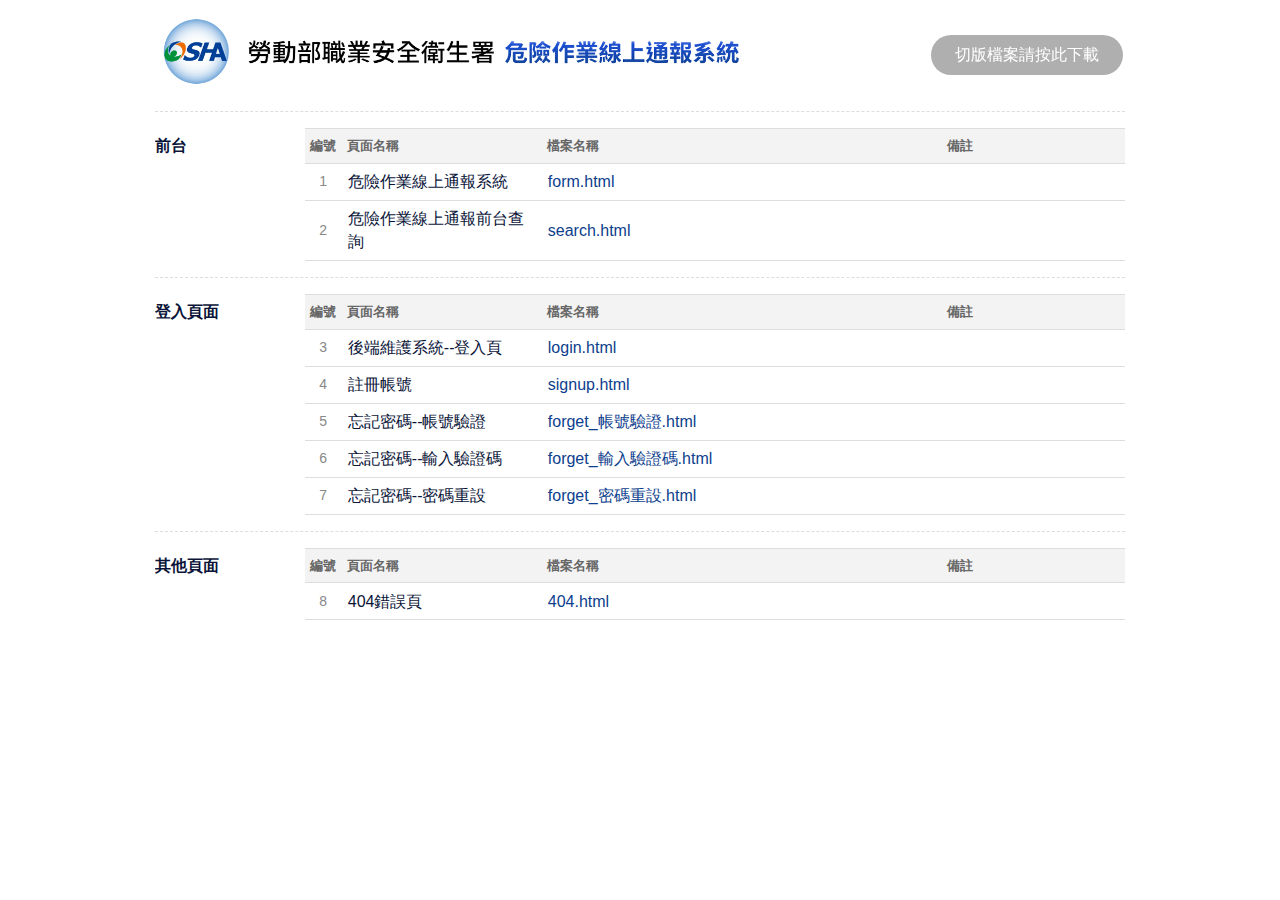
==== commit 80add2fa: "更新" ====
--- a/index.html
+++ b/index.html
@@ -153,7 +153,7 @@
     <div class="demo_wrap">
       <h1><img src="images/logo.png" alt="" /></h1>
       <div class="btnGrp">
-        <a href="https://github.com/HywebU00/HyUI_v4.0" class="btn">download</a>
+        <a href="https://github.com/HywebU00/HyUI_v4.0" class="btn">切版檔案請按此下載</a>
       </div>
       <hr />
       <div class="tableWrapper">
